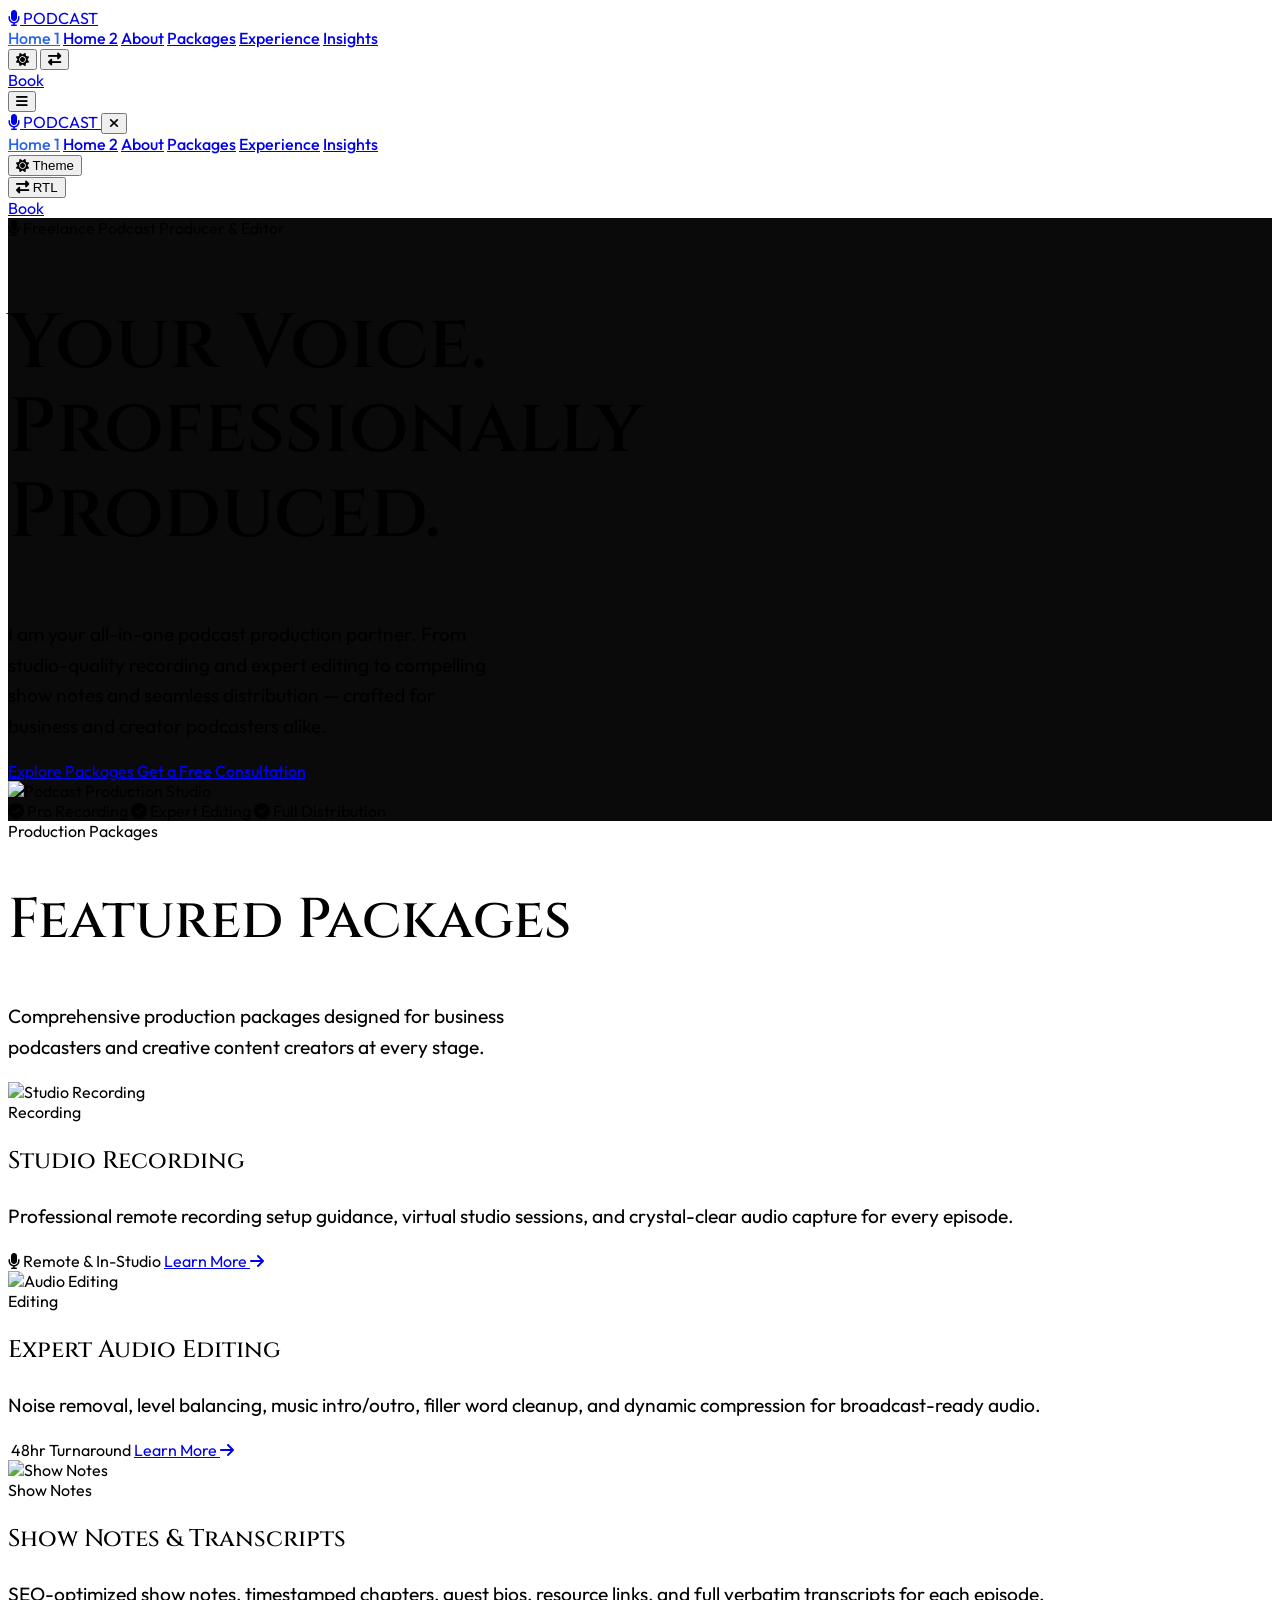
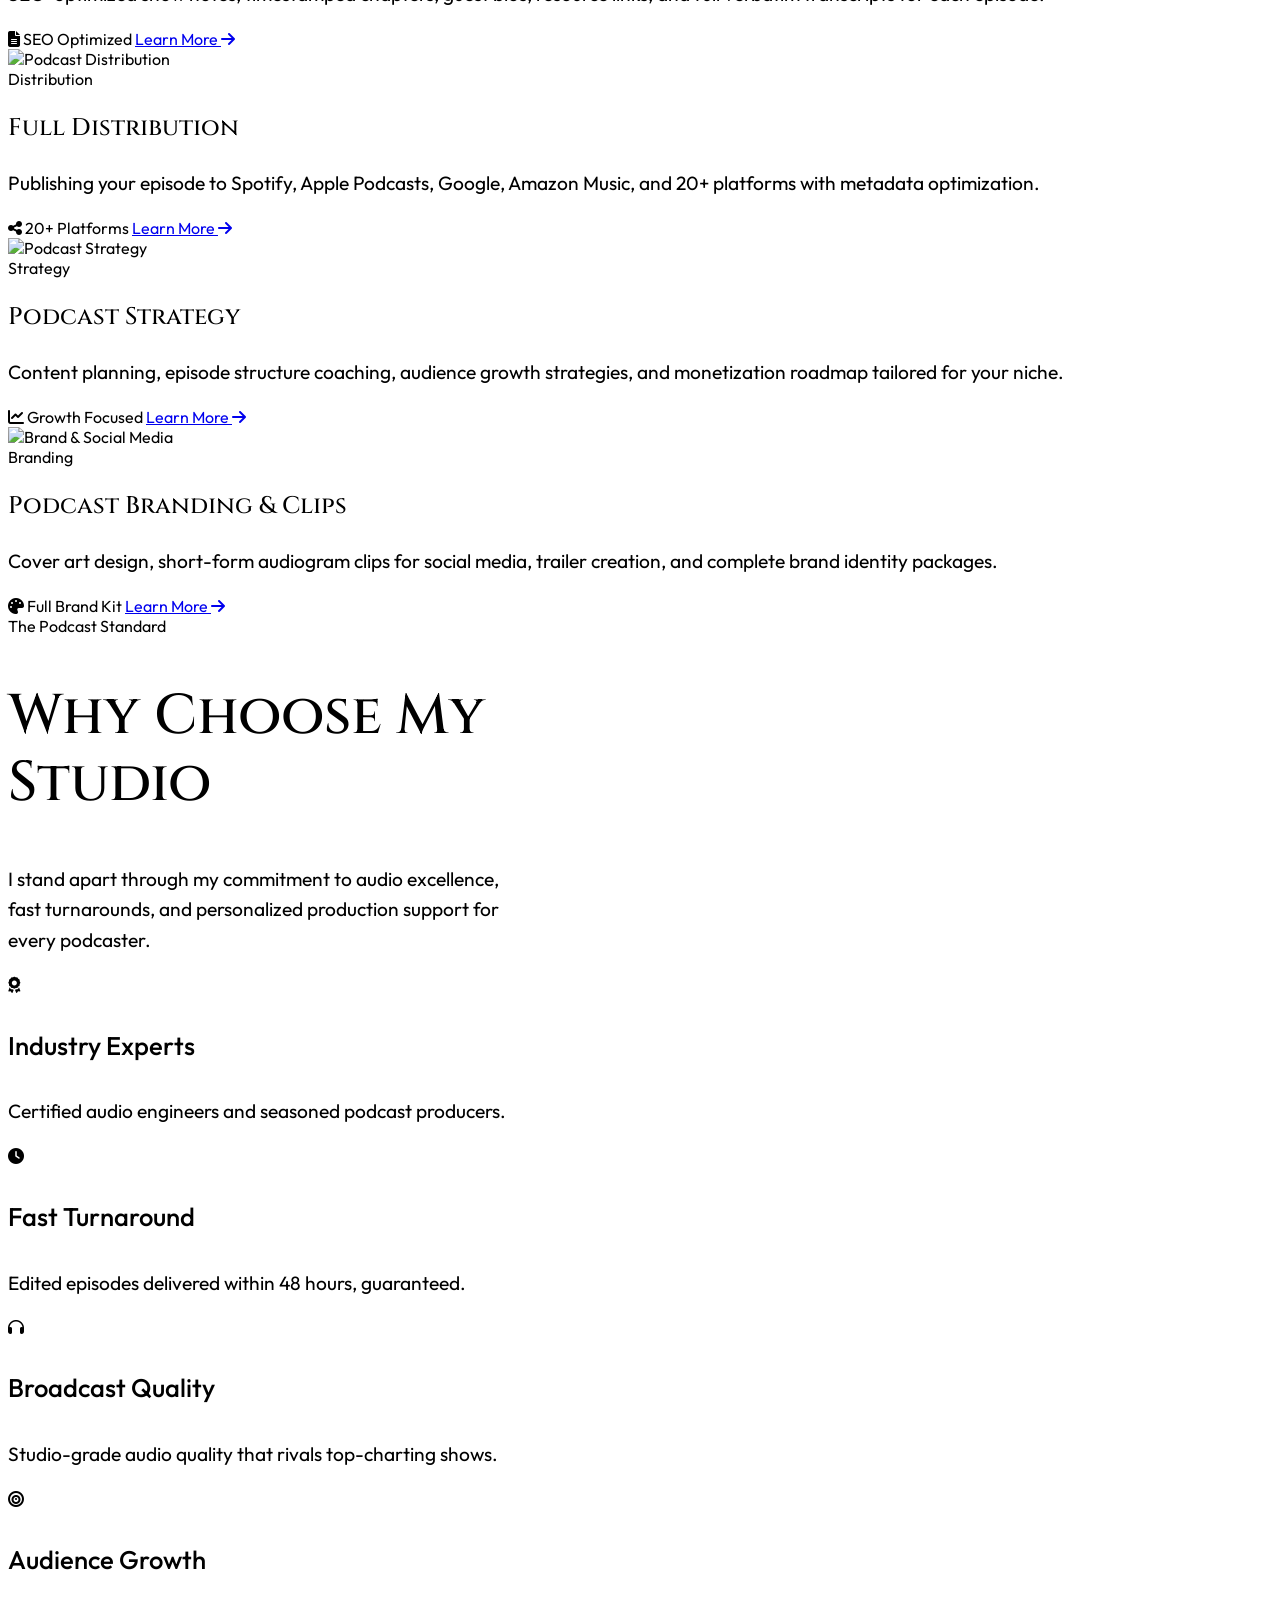
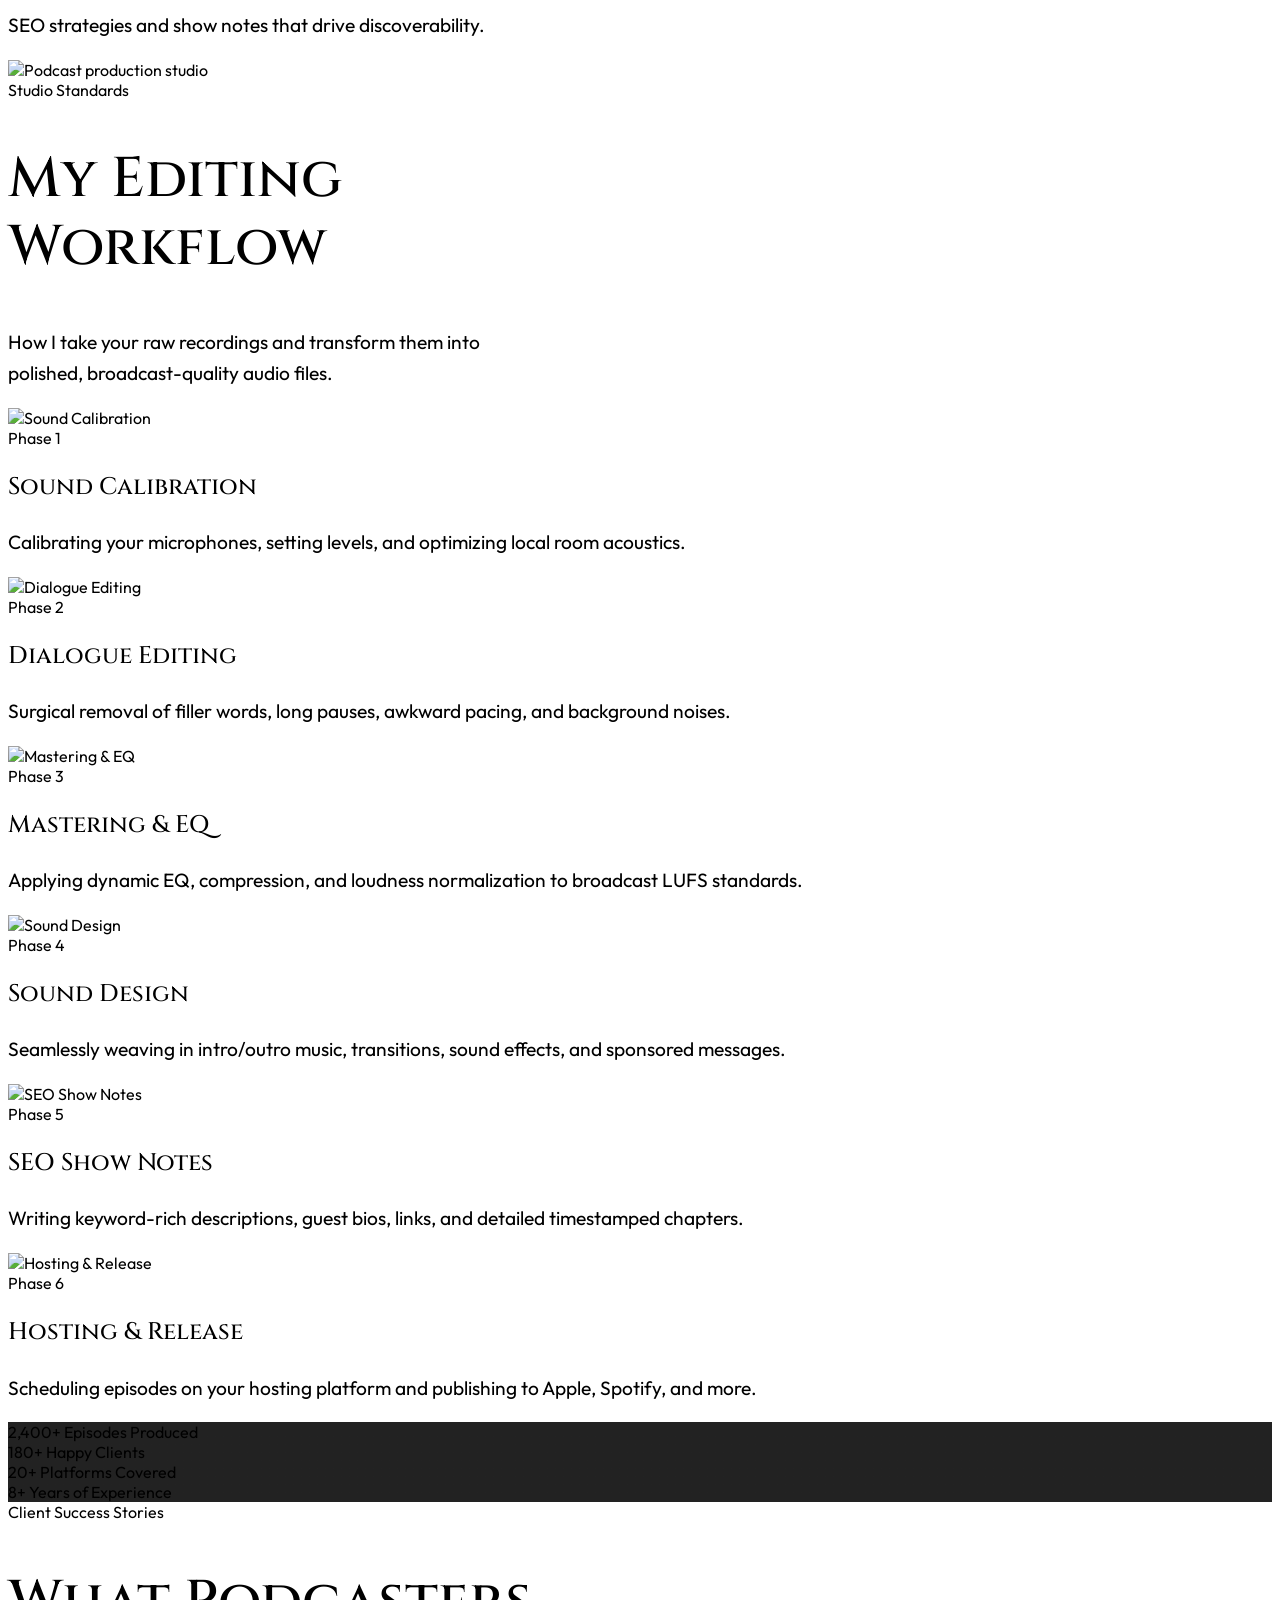
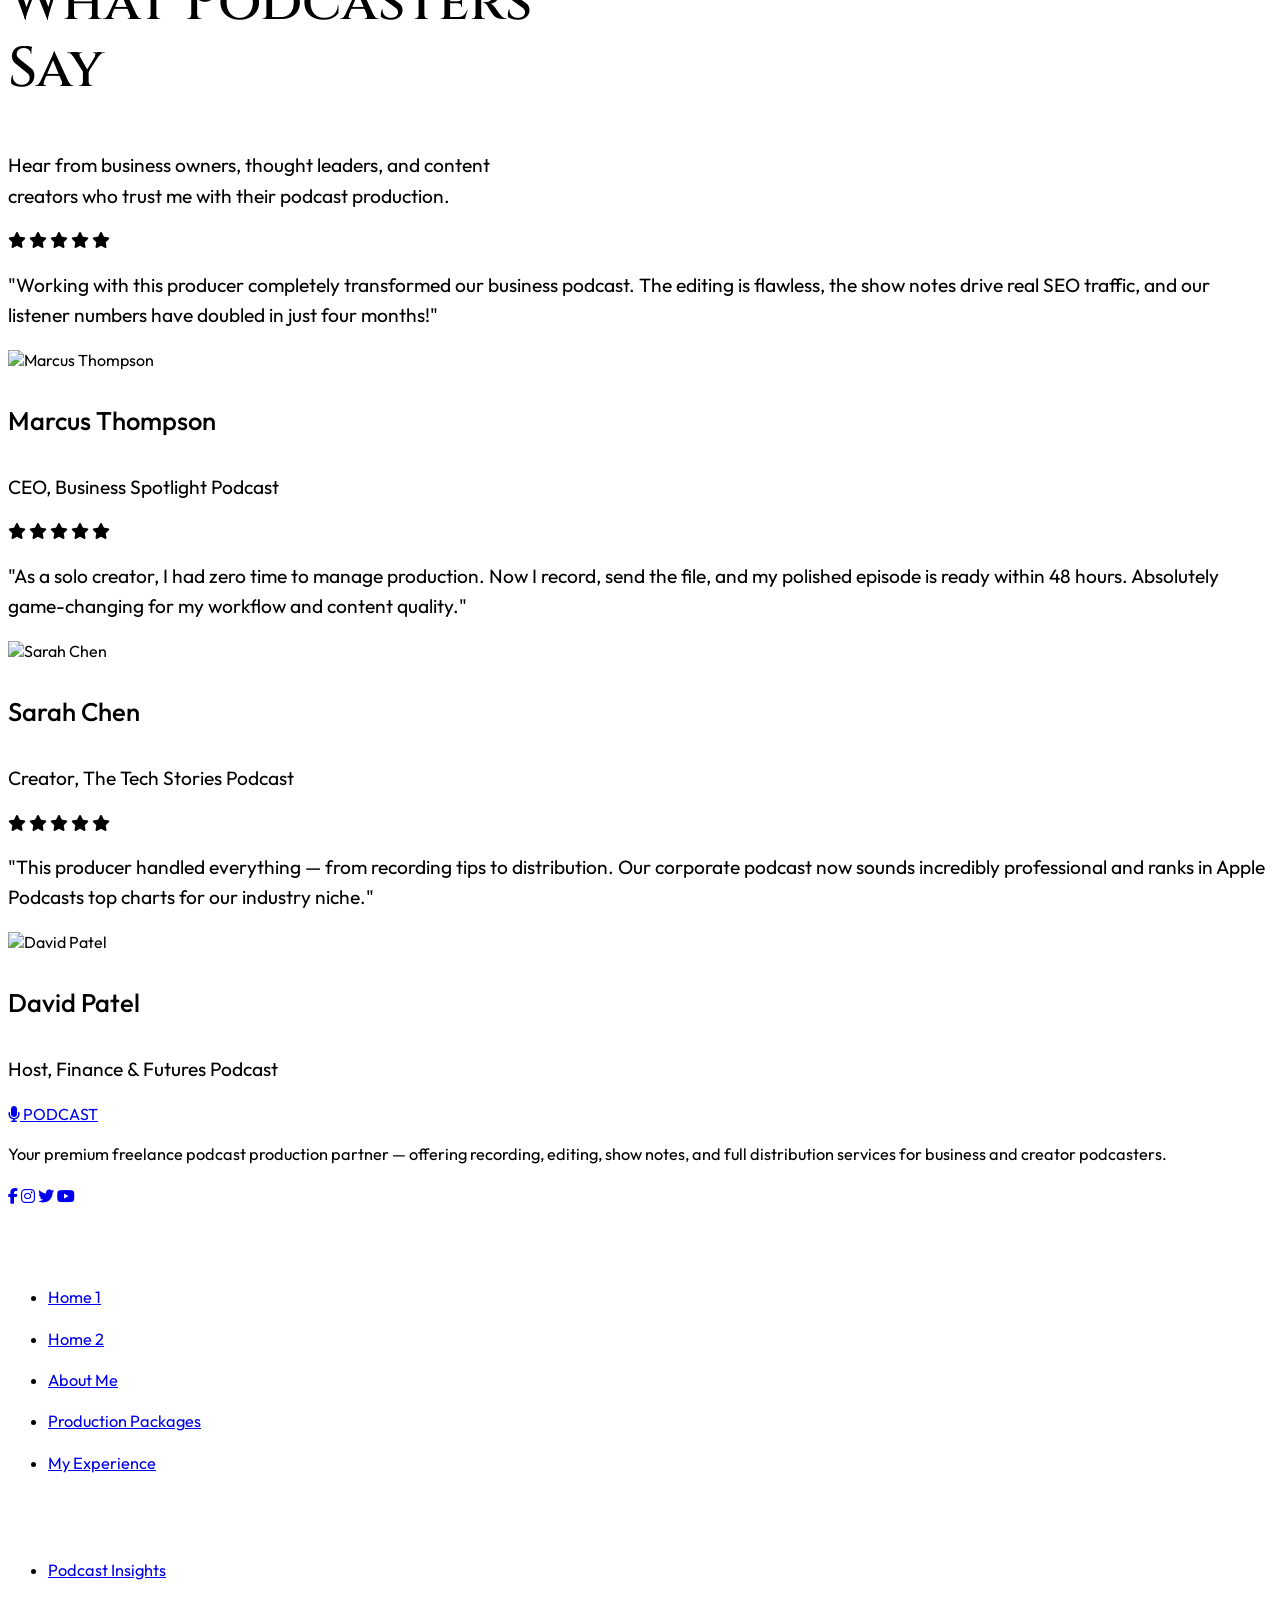
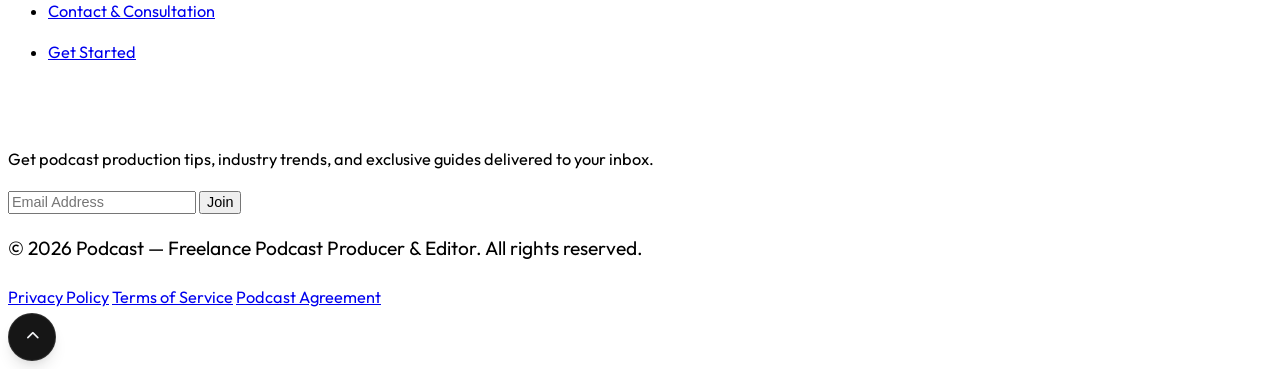
==== index.html @ 0f585a2a "Initial commit" ====
<!DOCTYPE html>
<html lang="en" class="dark">
<head>
  <!-- Favicon -->
  <link rel="icon" type="image/svg+xml" href="assets/images/favicon.svg">

  <meta charset="UTF-8">
  <meta name="viewport" content="width=device-width, initial-scale=1.0">
  <title>Podcast | Freelance Podcast Producer & Editor</title>
  <meta name="description" content="Welcome to Podcast, your premier freelance podcast production partner. I offer professional recording, editing, show notes, and distribution services for business and creator podcasters.">
  
  <!-- FontAwesome Icons -->
  <link rel="stylesheet" href="https://cdnjs.cloudflare.com/ajax/libs/font-awesome/6.4.0/css/all.min.css">
  <!-- Custom Styles -->
  <link rel="stylesheet" href="assets/css/custom.css">
  <!-- Tailwind CSS Play CDN -->
  <script src="https://cdn.tailwindcss.com"></script>
  <script>
    tailwind.config = {
      darkMode: 'class',
      theme: {
        extend: {
          colors: {
            'brand-blue': {
              DEFAULT: '#2563eb',
              hover: '#1d4ed8',
              dark: '#1e40af',
            },
            'charcoal': {
              900: '#0a0a0a',
              800: '#161616',
              700: '#1f1f1f',
              600: '#2e2e2e',
            }
          },
          fontFamily: {
            serif: ['Cinzel', 'serif'],
            sans: ['Outfit', 'sans-serif'],
          },
          fontWeight: {
            light: '300',
            normal: '410',
            medium: '500',
            semibold: '520',
            bold: '500',
            extrabold: '540',
            black: '580',
          }
        }
      }
    }
  </script>
  <style>
    .hero-bg-responsive {
      background-image: none;
      background-color: #0a0a0a;
    }
    @media (min-width: 640px) {
      .hero-bg-responsive {
        background-image: linear-gradient(rgba(10, 10, 10, 0.55), rgba(10, 10, 10, 0.7)), url('https://images.unsplash.com/photo-1478737270239-2f02b77fc618?auto=format&fit=crop&w=1920&q=80');
      }
    }
  </style>
</head>
<body class="bg-white dark:bg-charcoal-900 text-gray-900 dark:text-gray-100 transition-colors duration-300">

  <!-- NAVBAR -->
  <header id="main-header" class="fixed top-0 left-0 right-0 z-50 transition-all duration-300 py-3 bg-white dark:bg-[#0a0a0a]/95 border-b border-gray-200 dark:border-white/10">
    <div class="max-w-7xl mx-auto px-4 sm:px-6 lg:px-8">
      <div class="flex items-center justify-between h-16">
        
        <!-- Logo -->
        <a href="index.html" class="flex items-center space-x-2 gap-2 text-white font-serif tracking-widest text-xl md:text-2xl font-bold group">
          <span class="text-brand-blue group-hover:text-white transition-colors duration-300">
            <i class="fas fa-microphone"></i>
          </span>
          <span class="text-gray-900 dark:text-white">PODCAST</span>
        </a>

        <!-- Desktop Navigation Links -->
        <nav class="hidden lg:flex items-center lg:space-x-4 lg:mx-6 xl:space-x-8 xl:mx-10">
          <a href="index.html" class="nav-link font-medium text-sm tracking-wider uppercase text-gray-900 dark:text-white hover:text-brand-blue transition-colors py-2 border-b-2 border-transparent">Home 1</a>
          <a href="home2.html" class="nav-link font-medium text-sm tracking-wider uppercase text-gray-600 dark:text-gray-300 hover:text-brand-blue dark:hover:text-brand-blue transition-colors py-2 border-b-2 border-transparent">Home 2</a>
          <a href="about.html" class="nav-link font-medium text-sm tracking-wider uppercase text-gray-600 dark:text-gray-300 hover:text-brand-blue dark:hover:text-brand-blue transition-colors py-2 border-b-2 border-transparent">About</a>
          <a href="programs.html" class="nav-link font-medium text-sm tracking-wider uppercase text-gray-600 dark:text-gray-300 hover:text-brand-blue dark:hover:text-brand-blue transition-colors py-2 border-b-2 border-transparent">Packages</a>
          <a href="coaches.html" class="nav-link font-medium text-sm tracking-wider uppercase text-gray-600 dark:text-gray-300 hover:text-brand-blue dark:hover:text-brand-blue transition-colors py-2 border-b-2 border-transparent">Experience</a>
          
          <a href="blog.html" class="nav-link font-medium text-sm tracking-wider uppercase text-gray-600 dark:text-gray-300 hover:text-brand-blue dark:hover:text-brand-blue transition-colors py-2 border-b-2 border-transparent">Insights</a>
        </nav>

        <!-- Right Action Items (Buttons & Toggles) -->
        <div class="hidden lg:flex items-center space-x-4 gap-2">
          
          <!-- Theme Toggle -->
          <button class="theme-toggle-btn text-gray-600 dark:text-white focus:outline-none p-2 rounded-full hover:bg-gray-100 dark:hover:bg-white/10 transition-colors" title="Toggle Theme">
            <i class="theme-toggle-icon fas fa-sun text-yellow-400"></i>
          </button>

          <!-- RTL Toggle -->
          <button class="rtl-toggle-btn text-gray-600 dark:text-white focus:outline-none p-2 rounded-full hover:bg-gray-100 dark:hover:bg-white/10 transition-colors" title="Toggle RTL/LTR">
            <i class="fas fa-right-left text-brand-blue"></i>
          </button>

          <div class="h-6 w-px bg-gray-200 dark:bg-gray-700/50"></div>

          <a href="contact.html" class="bg-brand-blue hover:bg-brand-blue-hover text-black font-semibold text-xs tracking-widest uppercase px-5 py-2.5 rounded-full transition-all duration-300 shadow-md">Book</a>
          
        </div>

        <!-- Mobile Menu Button -->
        <div class="lg:hidden flex items-center space-x-4 gap-2">
          <button id="mobile-menu-btn" class="text-gray-800 dark:text-white hover:text-brand-blue focus:outline-none p-2 rounded-md transition-colors" aria-label="Open Menu">
            <i class="fas fa-bars text-2xl"></i>
          </button>
        </div>

      </div>
    </div>

  </header>

  <!-- Mobile Drawer Menu -->
  <div id="mobile-menu" class="fixed inset-y-0 right-0 z-[100] w-full max-w-xs bg-white/95 dark:bg-charcoal-900/95 backdrop-blur-md shadow-2xl p-6 border-l border-gray-200 dark:border-white/10 transform translate-x-full transition-transform duration-300 lg:hidden flex flex-col justify-between">
    <div>
      <div class="flex items-center justify-between mb-8">
        <a href="index.html" class="flex items-center space-x-2 gap-2 text-gray-900 dark:text-white font-serif tracking-widest text-lg font-bold group">
          <i class="fas fa-microphone text-brand-blue"></i>
          <span class="text-gray-900 dark:text-white">PODCAST</span>
        </a>
        <button id="mobile-menu-close-btn" class="text-gray-800 dark:text-white hover:text-brand-blue p-2 focus:outline-none" aria-label="Close Menu">
          <i class="fas fa-times text-2xl"></i>
        </button>
      </div>

      <nav class="flex flex-col space-y-4">
        <a href="index.html" class="nav-link text-base font-semibold text-gray-700 dark:text-gray-300 hover:text-brand-blue transition-colors py-1 border-b border-gray-100 dark:border-white/5">Home 1</a>
        <a href="home2.html" class="nav-link text-base font-semibold text-gray-700 dark:text-gray-300 hover:text-brand-blue transition-colors py-1 border-b border-white/5">Home 2</a>
        <a href="about.html" class="nav-link text-base font-semibold text-gray-700 dark:text-gray-300 hover:text-brand-blue transition-colors py-1 border-b border-white/5">About</a>
        <a href="programs.html" class="nav-link text-base font-semibold text-gray-700 dark:text-gray-300 hover:text-brand-blue transition-colors py-1 border-b border-gray-100 dark:border-white/5">Packages</a>
        <a href="coaches.html" class="nav-link text-base font-semibold text-gray-700 dark:text-gray-300 hover:text-brand-blue transition-colors py-1 border-b border-white/5">Experience</a>
        
        <a href="blog.html" class="nav-link text-base font-semibold text-gray-700 dark:text-gray-300 hover:text-brand-blue transition-colors py-1 border-b border-white/5">Insights</a>
      </nav>
    </div>

    <div class="mt-8 pt-6 border-t border-gray-200 dark:border-white/10 flex flex-col space-y-4">
      <div class="flex items-center justify-around py-2 bg-gray-100 dark:bg-black/25 rounded-xl border border-gray-200 dark:border-white/5">
        <!-- Theme Toggle -->
        <button class="theme-toggle-btn text-gray-700 dark:text-gray-300 hover:text-brand-blue dark:hover:text-brand-blue focus:outline-none p-2 rounded-full transition-colors flex items-center gap-2 text-sm font-semibold" title="Toggle Theme">
          <i class="theme-toggle-icon fas fa-sun text-yellow-500 dark:text-yellow-400"></i>
          <span>Theme</span>
        </button>
        <div class="h-6 w-px bg-gray-300 dark:bg-white/10"></div>
        <!-- RTL Toggle -->
        <button class="rtl-toggle-btn text-gray-700 dark:text-gray-300 hover:text-brand-blue dark:hover:text-brand-blue focus:outline-none p-2 rounded-full transition-colors flex items-center gap-2 text-sm font-semibold" title="Toggle RTL/LTR">
          <i class="fas fa-right-left text-brand-blue"></i>
          <span>RTL</span>
        </button>
      </div>
      <a href="contact.html" class="block text-center py-2.5 bg-brand-blue hover:bg-brand-blue-hover text-black font-semibold rounded-full shadow-lg transition-all">Book</a>
    </div>
  </div>

  <!-- HERO SECTION -->
  <section class="relative min-h-[90vh] md:min-h-[65vh] lg:min-h-[70vh] xl:min-h-[80vh] flex items-center justify-center pt-32 md:pt-24 lg:pt-28 xl:pt-40 pb-16 md:pb-12 lg:pb-16 xl:pb-24 overflow-hidden bg-cover bg-center hero-bg-responsive">
    <!-- Overlay ambient glow -->
    <div class="absolute inset-0 bg-gradient-to-tr from-royal-blue/10 via-transparent to-purple-500/10 pointer-events-none"></div>

    <div class="relative z-10 max-w-4xl mx-auto px-4 sm:px-6 lg:px-8 w-full text-center space-y-8">
      <span class="inline-block px-4 py-1.5 rounded-full text-xs font-semibold uppercase tracking-widest bg-brand-blue/10 text-brand-blue border border-brand-blue/20">
        <i class="fas fa-microphone mr-1.5"></i> Freelance Podcast Producer & Editor
      </span>
      <h1 class="hero-heading text-white font-extrabold max-w-heading mx-auto">
        Your Voice. <br>
        <span class="text-transparent bg-clip-text bg-gradient-to-r from-brand-blue via-[#e5d5be] to-white">Professionally Produced.</span>
      </h1>
      <p class="body-text text-gray-300 max-w-paragraph mx-auto">
        I am your all-in-one podcast production partner. From studio-quality recording and expert editing to compelling show notes and seamless distribution — crafted for business and creator podcasters alike.
      </p>
      
      <div class="flex flex-col sm:flex-row gap-4 justify-center">
        <a href="programs.html" class="bg-brand-blue hover:bg-brand-blue-hover text-black font-bold uppercase tracking-widest text-sm px-8 py-4 rounded-full shadow-lg hover:shadow-brand-blue/30 transition-all duration-300 text-center">
          Explore Packages
        </a>
        <a href="contact.html" class="bg-transparent hover:bg-white/5 text-white font-bold uppercase tracking-widest text-sm px-8 py-4 rounded-full border border-white/20 hover:border-white transition-all text-center">
          Get a Free Consultation
        </a>
      </div>

      <!-- Separate Image for Mobile (360px view) -->
      <div class="block sm:hidden mt-8 w-full max-w-sm mx-auto rounded-2xl overflow-hidden border border-white/10 shadow-xl aspect-video">
        <img src="https://images.unsplash.com/photo-1478737270239-2f02b77fc618?auto=format&fit=crop&w=800&q=80" alt="Podcast Production Studio" class="w-full h-full object-cover">
      </div>

      <!-- Quick trust items -->
      <div class="pt-2 flex flex-wrap items-center justify-center gap-6 text-gray-400 text-xs tracking-wider uppercase font-semibold">
        <span class="flex items-center gap-2"><i class="fa-solid fa-circle-check text-brand-blue"></i> Pro Recording</span>
        <span class="flex items-center gap-2"><i class="fa-solid fa-circle-check text-brand-blue"></i> Expert Editing</span>
        <span class="flex items-center gap-2"><i class="fa-solid fa-circle-check text-brand-blue"></i> Full Distribution</span>
      </div>
    </div>
  </section>

  <!-- FEATURED PACKAGES -->
  <section class="py-24 bg-slate-50 dark:bg-charcoal-800 border-t border-gray-100 dark:border-charcoal-700">
    <div class="max-w-7xl mx-auto px-4 sm:px-6 lg:px-8">
      
      <!-- Section Header -->
      <div class="text-center mb-16 space-y-4">
        <span class="text-brand-blue font-semibold text-xs uppercase tracking-widest block">Production Packages</span>
        <h2 class="section-heading text-gray-900 dark:text-white max-w-heading mx-auto">Featured Packages</h2>
        <p class="body-text text-gray-600 dark:text-gray-400 max-w-paragraph mx-auto">
          Comprehensive production packages designed for business podcasters and creative content creators at every stage.
        </p>
      </div>

      <!-- Packages Grid -->
      <div class="grid grid-cols-1 md:grid-cols-2 lg:grid-cols-3 gap-8">
        
        <!-- Package 1 -->
        <div class="group bg-white dark:bg-charcoal-900 rounded-2xl overflow-hidden shadow-md border border-gray-200 dark:border-white/5 hover-card-trigger flex flex-col h-full">
          <div class="relative h-56 overflow-hidden flex-shrink-0">
            <img src="https://madpandamedia.com.au/images/MPM%20Podcast%20Studio.jpg" alt="Studio Recording" class="w-full h-full object-cover group-hover:scale-105 transition-transform duration-500">
            <div class="absolute inset-0 bg-gradient-to-t from-charcoal-900/80 to-transparent"></div>
            <span class="absolute bottom-4 left-4 bg-brand-blue text-black font-semibold text-[10px] uppercase tracking-wider px-3 py-1 rounded">Recording</span>
          </div>
          <div class="p-6 flex flex-col justify-between flex-grow">
            <div class="space-y-4">
              <h3 class="card-heading text-gray-900 dark:text-white">Studio Recording</h3>
              <p class="text-sm text-gray-600 dark:text-gray-400">
                Professional remote recording setup guidance, virtual studio sessions, and crystal-clear audio capture for every episode.
              </p>
            </div>
            <div class="pt-4 mt-6 border-t border-gray-100 dark:border-white/5 flex items-center justify-between">
              <span class="text-xs text-gray-500 dark:text-gray-400"><i class="fas fa-microphone mr-1"></i> Remote & In-Studio</span>
              <a href="programs.html" class="text-brand-blue font-semibold text-xs tracking-wider uppercase group-hover:text-brand-blue-hover transition-colors">Learn More <i class="fas fa-arrow-right ml-1"></i></a>
            </div>
          </div>
        </div>

        <!-- Package 2 -->
        <div class="group bg-white dark:bg-charcoal-900 rounded-2xl overflow-hidden shadow-md border border-gray-200 dark:border-white/5 hover-card-trigger flex flex-col h-full">
          <div class="relative h-56 overflow-hidden flex-shrink-0">
            <img src="https://www.premiumbeat.com/blog/wp-content/uploads/2023/12/equalization_audio_editing_cover.jpg" alt="Audio Editing" class="w-full h-full object-cover group-hover:scale-105 transition-transform duration-500">
            <div class="absolute inset-0 bg-gradient-to-t from-charcoal-900/80 to-transparent"></div>
            <span class="absolute bottom-4 left-4 bg-brand-blue text-black font-semibold text-[10px] uppercase tracking-wider px-3 py-1 rounded">Editing</span>
          </div>
          <div class="p-6 flex flex-col justify-between flex-grow">
            <div class="space-y-4">
              <h3 class="card-heading text-gray-900 dark:text-white">Expert Audio Editing</h3>
              <p class="text-sm text-gray-600 dark:text-gray-400">
                Noise removal, level balancing, music intro/outro, filler word cleanup, and dynamic compression for broadcast-ready audio.
              </p>
            </div>
            <div class="pt-4 mt-6 border-t border-gray-100 dark:border-white/5 flex items-center justify-between">
              <span class="text-xs text-gray-500 dark:text-gray-400"><i class="fas fa-waveform-lines mr-1"></i> 48hr Turnaround</span>
              <a href="programs.html" class="text-brand-blue font-semibold text-xs tracking-wider uppercase group-hover:text-brand-blue-hover transition-colors">Learn More <i class="fas fa-arrow-right ml-1"></i></a>
            </div>
          </div>
        </div>

        <!-- Package 3 -->
        <div class="group bg-white dark:bg-charcoal-900 rounded-2xl overflow-hidden shadow-md border border-gray-200 dark:border-white/5 hover-card-trigger flex flex-col h-full">
          <div class="relative h-56 overflow-hidden flex-shrink-0">
            <img src="https://encrypted-tbn0.gstatic.com/images?q=tbn:ANd9GcRHZqMYXIs-QDGXlfrpvm5a8jI42zFXWj_joPcEZpMLS_UarOpgAsNEjZs&s=10" alt="Show Notes" class="w-full h-full object-cover group-hover:scale-105 transition-transform duration-500">
            <div class="absolute inset-0 bg-gradient-to-t from-charcoal-900/80 to-transparent"></div>
            <span class="absolute bottom-4 left-4 bg-brand-blue text-black font-semibold text-[10px] uppercase tracking-wider px-3 py-1 rounded">Show Notes</span>
          </div>
          <div class="p-6 flex flex-col justify-between flex-grow">
            <div class="space-y-4">
              <h3 class="card-heading text-gray-900 dark:text-white">Show Notes & Transcripts</h3>
              <p class="text-sm text-gray-600 dark:text-gray-400">
                SEO-optimized show notes, timestamped chapters, guest bios, resource links, and full verbatim transcripts for each episode.
              </p>
            </div>
            <div class="pt-4 mt-6 border-t border-gray-100 dark:border-white/5 flex items-center justify-between">
              <span class="text-xs text-gray-500 dark:text-gray-400"><i class="fas fa-file-lines mr-1"></i> SEO Optimized</span>
              <a href="programs.html" class="text-brand-blue font-semibold text-xs tracking-wider uppercase group-hover:text-brand-blue-hover transition-colors">Learn More <i class="fas fa-arrow-right ml-1"></i></a>
            </div>
          </div>
        </div>

        <!-- Package 4 -->
        <div class="group bg-white dark:bg-charcoal-900 rounded-2xl overflow-hidden shadow-md border border-gray-200 dark:border-white/5 hover-card-trigger flex flex-col h-full">
          <div class="relative h-56 overflow-hidden flex-shrink-0">
            <img src="https://encrypted-tbn0.gstatic.com/images?q=tbn:ANd9GcQRSYqqp1oz2RJWqdqJsFzhLo7s32Mo_cKgIWE5fRP9QIFLPOgkEXU0BMHP&s=10" alt="Podcast Distribution" class="w-full h-full object-cover group-hover:scale-105 transition-transform duration-500">
            <div class="absolute inset-0 bg-gradient-to-t from-charcoal-900/80 to-transparent"></div>
            <span class="absolute bottom-4 left-4 bg-brand-blue text-black font-semibold text-[10px] uppercase tracking-wider px-3 py-1 rounded">Distribution</span>
          </div>
          <div class="p-6 flex flex-col justify-between flex-grow">
            <div class="space-y-4">
              <h3 class="card-heading text-gray-900 dark:text-white">Full Distribution</h3>
              <p class="text-sm text-gray-600 dark:text-gray-400">
                Publishing your episode to Spotify, Apple Podcasts, Google, Amazon Music, and 20+ platforms with metadata optimization.
              </p>
            </div>
            <div class="pt-4 mt-6 border-t border-gray-100 dark:border-white/5 flex items-center justify-between">
              <span class="text-xs text-gray-500 dark:text-gray-400"><i class="fas fa-share-nodes mr-1"></i> 20+ Platforms</span>
              <a href="programs.html" class="text-brand-blue font-semibold text-xs tracking-wider uppercase group-hover:text-brand-blue-hover transition-colors">Learn More <i class="fas fa-arrow-right ml-1"></i></a>
            </div>
          </div>
        </div>

        <!-- Package 5 -->
        <div class="group bg-white dark:bg-charcoal-900 rounded-2xl overflow-hidden shadow-md border border-gray-200 dark:border-white/5 hover-card-trigger flex flex-col h-full">
          <div class="relative h-56 overflow-hidden flex-shrink-0">
            <img src="https://jasoncercone.com/wp-content/uploads/2026/02/Podcasting-Strategy-Simplified-Logo-scaled.jpg" alt="Podcast Strategy" class="w-full h-full object-cover group-hover:scale-105 transition-transform duration-500">
            <div class="absolute inset-0 bg-gradient-to-t from-charcoal-900/80 to-transparent"></div>
            <span class="absolute bottom-4 left-4 bg-brand-blue text-black font-semibold text-[10px] uppercase tracking-wider px-3 py-1 rounded">Strategy</span>
          </div>
          <div class="p-6 flex flex-col justify-between flex-grow">
            <div class="space-y-4">
              <h3 class="card-heading text-gray-900 dark:text-white">Podcast Strategy</h3>
              <p class="text-sm text-gray-600 dark:text-gray-400">
                Content planning, episode structure coaching, audience growth strategies, and monetization roadmap tailored for your niche.
              </p>
            </div>
            <div class="pt-4 mt-6 border-t border-gray-100 dark:border-white/5 flex items-center justify-between">
              <span class="text-xs text-gray-500 dark:text-gray-400"><i class="fas fa-chart-line mr-1"></i> Growth Focused</span>
              <a href="programs.html" class="text-brand-blue font-semibold text-xs tracking-wider uppercase group-hover:text-brand-blue-hover transition-colors">Learn More <i class="fas fa-arrow-right ml-1"></i></a>
            </div>
          </div>
        </div>

        <!-- Package 6 -->
        <div class="group bg-white dark:bg-charcoal-900 rounded-2xl overflow-hidden shadow-md border border-gray-200 dark:border-white/5 hover-card-trigger flex flex-col h-full">
          <div class="relative h-56 overflow-hidden flex-shrink-0">
            <img src="https://media.istockphoto.com/id/2166869543/vector/podcast-webcast-audio-record-concept-logo-podcast-radio-sign-audio-record-concept-vector.jpg?s=612x612&w=0&k=20&c=AaT6e5vGVNQZcJajQhVKvhF9IklbsPAS-NuJFvqOMyE=" alt="Brand & Social Media" class="w-full h-full object-cover group-hover:scale-105 transition-transform duration-500">
            <div class="absolute inset-0 bg-gradient-to-t from-charcoal-900/80 to-transparent"></div>
            <span class="absolute bottom-4 left-4 bg-brand-blue text-black font-semibold text-[10px] uppercase tracking-wider px-3 py-1 rounded">Branding</span>
          </div>
          <div class="p-6 flex flex-col justify-between flex-grow">
            <div class="space-y-4">
              <h3 class="card-heading text-gray-900 dark:text-white">Podcast Branding & Clips</h3>
              <p class="text-sm text-gray-600 dark:text-gray-400">
                Cover art design, short-form audiogram clips for social media, trailer creation, and complete brand identity packages.
              </p>
            </div>
            <div class="pt-4 mt-6 border-t border-gray-100 dark:border-white/5 flex items-center justify-between">
              <span class="text-xs text-gray-500 dark:text-gray-400"><i class="fas fa-palette mr-1"></i> Full Brand Kit</span>
              <a href="programs.html" class="text-brand-blue font-semibold text-xs tracking-wider uppercase group-hover:text-brand-blue-hover transition-colors">Learn More <i class="fas fa-arrow-right ml-1"></i></a>
            </div>
          </div>
        </div>

      </div>

    </div>
  </section>

  <!-- WHY CHOOSE US -->
  <section class="py-24 bg-white dark:bg-charcoal-900">
    <div class="max-w-7xl mx-auto px-4 sm:px-6 lg:px-8">
      
      <div class="grid grid-cols-1 lg:grid-cols-2 gap-16 items-center">
        <!-- Left: Branding & Core Values list -->
        <div class="space-y-8">
          <div class="space-y-4">
            <span class="text-brand-blue font-semibold text-xs uppercase tracking-widest block">The Podcast Standard</span>
            <h2 class="section-heading text-gray-900 dark:text-white max-w-heading">Why Choose My Studio</h2>
            <p class="body-text text-gray-600 dark:text-gray-400 max-w-paragraph">
              I stand apart through my commitment to audio excellence, fast turnarounds, and personalized production support for every podcaster.
            </p>
          </div>

          <!-- Why Choose Cards -->
          <div class="grid grid-cols-1 sm:grid-cols-2 gap-6 pt-4">
            
            <div class="flex items-start space-x-3 gap-2">
              <div class="mt-1 flex-shrink-0 w-8 h-8 rounded-lg bg-brand-blue/10 border border-brand-blue/20 flex items-center justify-center text-brand-blue">
                <i class="fas fa-award"></i>
              </div>
              <div>
                <h4 class="font-bold text-gray-900 dark:text-white font-serif">Industry Experts</h4>
                <p class="text-xs text-gray-500 dark:text-gray-400 mt-1">Certified audio engineers and seasoned podcast producers.</p>
              </div>
            </div>

            <div class="flex items-start space-x-3 gap-2">
              <div class="mt-1 flex-shrink-0 w-8 h-8 rounded-lg bg-brand-blue/10 border border-brand-blue/20 flex items-center justify-center text-brand-blue">
                <i class="fas fa-clock"></i>
              </div>
              <div>
                <h4 class="font-bold text-gray-900 dark:text-white font-serif">Fast Turnaround</h4>
                <p class="text-xs text-gray-500 dark:text-gray-400 mt-1">Edited episodes delivered within 48 hours, guaranteed.</p>
              </div>
            </div>

            <div class="flex items-start space-x-3 gap-2">
              <div class="mt-1 flex-shrink-0 w-8 h-8 rounded-lg bg-brand-blue/10 border border-brand-blue/20 flex items-center justify-center text-brand-blue">
                <i class="fas fa-headphones"></i>
              </div>
              <div>
                <h4 class="font-bold text-gray-900 dark:text-white font-serif">Broadcast Quality</h4>
                <p class="text-xs text-gray-500 dark:text-gray-400 mt-1">Studio-grade audio quality that rivals top-charting shows.</p>
              </div>
            </div>

            <div class="flex items-start space-x-3 gap-2">
              <div class="mt-1 flex-shrink-0 w-8 h-8 rounded-lg bg-brand-blue/10 border border-brand-blue/20 flex items-center justify-center text-brand-blue">
                <i class="fas fa-bullseye"></i>
              </div>
              <div>
                <h4 class="font-bold text-gray-900 dark:text-white font-serif">Audience Growth</h4>
                <p class="text-xs text-gray-500 dark:text-gray-400 mt-1">SEO strategies and show notes that drive discoverability.</p>
              </div>
            </div>

            

          </div>
        </div>

        <!-- Right: Decorative graphic / studio photo -->
        <div class="relative">
          <div class="absolute inset-0 bg-gradient-to-r from-brand-blue/15 to-purple-500/10 rounded-2xl blur-xl opacity-40"></div>
          <div class="relative bg-charcoal-800 border border-white/10 rounded-2xl overflow-hidden shadow-2xl p-2">
            <img src="https://wsdg.com/wp-content/uploads/Gimlet-3-ControlRoom-787.jpg" alt="Podcast production studio" class="w-full h-[400px] object-cover rounded-xl">
          </div>
        </div>
      </div>

    </div>
  </section>

  <!-- EDITING WORKFLOW (STUDIO STANDARDS) SECTION -->
  <section class="py-24 bg-white dark:bg-charcoal-900 border-t border-gray-100 dark:border-white/5">
    <div class="max-w-7xl mx-auto px-4 sm:px-6 lg:px-8">
      
      <!-- Section Header -->
      <div class="text-center mb-20 space-y-4">
        <span class="text-brand-blue font-semibold text-xs uppercase tracking-widest block">Studio Standards</span>
        <h2 class="section-heading text-gray-900 dark:text-white max-w-heading mx-auto">My Editing Workflow</h2>
        <p class="body-text text-gray-600 dark:text-gray-400 max-w-paragraph mx-auto">
          How I take your raw recordings and transform them into polished, broadcast-quality audio files.
        </p>
      </div>

      <!-- Steps Grid -->
      <div class="grid grid-cols-1 md:grid-cols-3 gap-8 items-stretch">

        <!-- Step 1 -->
        <div class="group bg-slate-50 dark:bg-charcoal-800 rounded-2xl overflow-hidden shadow-md border border-gray-200 dark:border-white/5 hover-card-trigger flex flex-col h-full">
          <div class="relative aspect-[4/3] overflow-hidden flex-shrink-0">
            <img src="https://encrypted-tbn0.gstatic.com/images?q=tbn:ANd9GcS48vj_JHpLeURLCR2kcukYBM1Dx5grYcab3fX5c1wucLUlVrDiSISjxjIC&s=10" alt="Sound Calibration" class="w-full h-full object-cover group-hover:scale-105 transition-transform duration-500">
            <div class="absolute inset-0 bg-gradient-to-t from-charcoal-900/60 to-transparent"></div>
            <span class="absolute top-4 left-4 bg-brand-blue text-black font-semibold text-[10px] uppercase tracking-wider px-3 py-1 rounded-full">Phase 1</span>
          </div>
          <div class="p-6 flex flex-col justify-between flex-grow text-center">
            <div class="space-y-3">
              <h3 class="card-heading text-gray-900 dark:text-white font-serif font-bold text-base">Sound Calibration</h3>
              <p class="text-xs text-gray-600 dark:text-gray-400 leading-relaxed">
                Calibrating your microphones, setting levels, and optimizing local room acoustics.
              </p>
            </div>
          </div>
        </div>

        <!-- Step 2 -->
        <div class="group bg-slate-50 dark:bg-charcoal-800 rounded-2xl overflow-hidden shadow-md border border-gray-200 dark:border-white/5 hover-card-trigger flex flex-col h-full">
          <div class="relative aspect-[4/3] overflow-hidden flex-shrink-0">
            <img src="https://images.squarespace-cdn.com/content/v1/60900a8ced45e2004fc597f9/1634216322540-X0OV3OB2UH5JQX82P1CD/Nugen+-+Dialogue+Editing+blog+post.png" alt="Dialogue Editing" class="w-full h-full object-cover group-hover:scale-105 transition-transform duration-500">
            <div class="absolute inset-0 bg-gradient-to-t from-charcoal-900/60 to-transparent"></div>
            <span class="absolute top-4 left-4 bg-brand-blue text-black font-semibold text-[10px] uppercase tracking-wider px-3 py-1 rounded-full">Phase 2</span>
          </div>
          <div class="p-6 flex flex-col justify-between flex-grow text-center">
            <div class="space-y-3">
              <h3 class="card-heading text-gray-900 dark:text-white font-serif font-bold text-base">Dialogue Editing</h3>
              <p class="text-xs text-gray-600 dark:text-gray-400 leading-relaxed">
                Surgical removal of filler words, long pauses, awkward pacing, and background noises.
              </p>
            </div>
          </div>
        </div>

        <!-- Step 3 -->
        <div class="group bg-slate-50 dark:bg-charcoal-800 rounded-2xl overflow-hidden shadow-md border border-gray-200 dark:border-white/5 hover-card-trigger flex flex-col h-full">
          <div class="relative aspect-[4/3] overflow-hidden flex-shrink-0">
            <img src="https://static.wixstatic.com/media/492754_4d5987288f644782b47b779c7194cb5c~mv2_d_6000_4000_s_4_2.jpg/v1/fill/w_480,h_320,al_c,q_80,usm_0.66_1.00_0.01,enc_avif,quality_auto/492754_4d5987288f644782b47b779c7194cb5c~mv2_d_6000_4000_s_4_2.jpg" alt="Mastering & EQ" class="w-full h-full object-cover group-hover:scale-105 transition-transform duration-500">
            <div class="absolute inset-0 bg-gradient-to-t from-charcoal-900/60 to-transparent"></div>
            <span class="absolute top-4 left-4 bg-brand-blue text-black font-semibold text-[10px] uppercase tracking-wider px-3 py-1 rounded-full">Phase 3</span>
          </div>
          <div class="p-6 flex flex-col justify-between flex-grow text-center">
            <div class="space-y-3">
              <h3 class="card-heading text-gray-900 dark:text-white font-serif font-bold text-base">Mastering & EQ</h3>
              <p class="text-xs text-gray-600 dark:text-gray-400 leading-relaxed">
                Applying dynamic EQ, compression, and loudness normalization to broadcast LUFS standards.
              </p>
            </div>
          </div>
        </div>

        <!-- Step 4 -->
        <div class="group bg-slate-50 dark:bg-charcoal-800 rounded-2xl overflow-hidden shadow-md border border-gray-200 dark:border-white/5 hover-card-trigger flex flex-col h-full">
          <div class="relative aspect-[4/3] overflow-hidden flex-shrink-0">
            <img src="https://media.licdn.com/dms/image/v2/C5612AQEDFYKqiYVUfw/article-cover_image-shrink_720_1280/article-cover_image-shrink_720_1280/0/1635795860877?e=2147483647&v=beta&t=a8ZpyCggSLc2Owk4tE9GtHeOOxZnqHSnbXAXCnS_KWY" alt="Sound Design" class="w-full h-full object-cover group-hover:scale-105 transition-transform duration-500">
            <div class="absolute inset-0 bg-gradient-to-t from-charcoal-900/60 to-transparent"></div>
            <span class="absolute top-4 left-4 bg-brand-blue text-black font-semibold text-[10px] uppercase tracking-wider px-3 py-1 rounded-full">Phase 4</span>
          </div>
          <div class="p-6 flex flex-col justify-between flex-grow text-center">
            <div class="space-y-3">
              <h3 class="card-heading text-gray-900 dark:text-white font-serif font-bold text-base">Sound Design</h3>
              <p class="text-xs text-gray-600 dark:text-gray-400 leading-relaxed">
                Seamlessly weaving in intro/outro music, transitions, sound effects, and sponsored messages.
              </p>
            </div>
          </div>
        </div>

        <!-- Step 5 -->
        <div class="group bg-slate-50 dark:bg-charcoal-800 rounded-2xl overflow-hidden shadow-md border border-gray-200 dark:border-white/5 hover-card-trigger flex flex-col h-full">
          <div class="relative aspect-[4/3] overflow-hidden flex-shrink-0">
            <img src="https://weeditpodcasts.com/wp-content/uploads/2021/03/business-black-finance-pen-paperwork-planning-meeting-corporate-data-brainstorming_t20_K6z0lX-5.jpg" alt="SEO Show Notes" class="w-full h-full object-cover group-hover:scale-105 transition-transform duration-500">
            <div class="absolute inset-0 bg-gradient-to-t from-charcoal-900/60 to-transparent"></div>
            <span class="absolute top-4 left-4 bg-brand-blue text-black font-semibold text-[10px] uppercase tracking-wider px-3 py-1 rounded-full">Phase 5</span>
          </div>
          <div class="p-6 flex flex-col justify-between flex-grow text-center">
            <div class="space-y-3">
              <h3 class="card-heading text-gray-900 dark:text-white font-serif font-bold text-base">SEO Show Notes</h3>
              <p class="text-xs text-gray-600 dark:text-gray-400 leading-relaxed">
                Writing keyword-rich descriptions, guest bios, links, and detailed timestamped chapters.
              </p>
            </div>
          </div>
        </div>

        <!-- Step 6 -->
        <div class="group bg-slate-50 dark:bg-charcoal-800 rounded-2xl overflow-hidden shadow-md border border-gray-200 dark:border-white/5 hover-card-trigger flex flex-col h-full">
          <div class="relative aspect-[4/3] overflow-hidden flex-shrink-0">
            <img src="https://rss.com/blog/wp-content/uploads/2020/03/convertkit-CbLJAUI_js-unsplash-scaled-e1586370624584.jpg" alt="Hosting & Release" class="w-full h-full object-cover group-hover:scale-105 transition-transform duration-500">
            <div class="absolute inset-0 bg-gradient-to-t from-charcoal-900/60 to-transparent"></div>
            <span class="absolute top-4 left-4 bg-brand-blue text-black font-semibold text-[10px] uppercase tracking-wider px-3 py-1 rounded-full">Phase 6</span>
          </div>
          <div class="p-6 flex flex-col justify-between flex-grow text-center">
            <div class="space-y-3">
              <h3 class="card-heading text-gray-900 dark:text-white font-serif font-bold text-base">Hosting & Release</h3>
              <p class="text-xs text-gray-600 dark:text-gray-400 leading-relaxed">
                Scheduling episodes on your hosting platform and publishing to Apple, Spotify, and more.
              </p>
            </div>
          </div>
        </div>

      </div>
    </div>
  </section>

  <!-- STATISTICS SECTION -->
  <section class="relative py-20 bg-cover bg-center" style="background-image: linear-gradient(rgba(10, 10, 10, 0.9), rgba(10, 10, 10, 0.9)), url('https://images.unsplash.com/photo-1478737270239-2f02b77fc618?auto=format&fit=crop&w=1920&q=80');">
    <div class="relative z-10 max-w-7xl mx-auto px-4 sm:px-6 lg:px-8">
      
      <div class="grid grid-cols-2 lg:grid-cols-4 gap-8 text-center">
        
        <div class="space-y-2">
          <span class="block text-4xl md:text-5xl font-serif font-extrabold text-brand-blue">2,400+</span>
          <span class="block text-xs md:text-sm font-semibold uppercase tracking-wider text-gray-400">Episodes Produced</span>
        </div>

        <div class="space-y-2">
          <span class="block text-4xl md:text-5xl font-serif font-extrabold text-brand-blue">180+</span>
          <span class="block text-xs md:text-sm font-semibold uppercase tracking-wider text-gray-400">Happy Clients</span>
        </div>

        <div class="space-y-2">
          <span class="block text-4xl md:text-5xl font-serif font-extrabold text-brand-blue">20+</span>
          <span class="block text-xs md:text-sm font-semibold uppercase tracking-wider text-gray-400">Platforms Covered</span>
        </div>

        <div class="space-y-2">
          <span class="block text-4xl md:text-5xl font-serif font-extrabold text-brand-blue">8+</span>
          <span class="block text-xs md:text-sm font-semibold uppercase tracking-wider text-gray-400">Years of Experience</span>
        </div>

      </div>

    </div>
  </section>

  <!-- CLIENT TESTIMONIALS -->
  <section class="py-24 bg-slate-50 dark:bg-charcoal-800">
    <div class="max-w-7xl mx-auto px-4 sm:px-6 lg:px-8">
      
      <!-- Section Header -->
      <div class="text-center mb-16 space-y-4">
        <span class="text-brand-blue font-semibold text-xs uppercase tracking-widest block">Client Success Stories</span>
        <h2 class="section-heading text-gray-900 dark:text-white max-w-heading mx-auto">What Podcasters Say</h2>
        <p class="body-text text-gray-600 dark:text-gray-400 max-w-paragraph mx-auto">
          Hear from business owners, thought leaders, and content creators who trust me with their podcast production.
        </p>
      </div>

      <!-- Testimonial Grid -->
      <div class="grid grid-cols-1 md:grid-cols-12 gap-8">
        
        <!-- Review 1 -->
        <div class="bg-white dark:bg-charcoal-900 border border-gray-200 dark:border-white/5 p-8 rounded-2xl shadow-sm space-y-6 flex flex-col justify-between md:col-span-6 lg:col-span-4">
          <div class="space-y-4">
            <div class="flex text-brand-blue gap-1">
              <i class="fas fa-star"></i>
              <i class="fas fa-star"></i>
              <i class="fas fa-star"></i>
              <i class="fas fa-star"></i>
              <i class="fas fa-star"></i>
            </div>
            <p class="text-sm italic text-gray-600 dark:text-gray-400 leading-relaxed">
              "Working with this producer completely transformed our business podcast. The editing is flawless, the show notes drive real SEO traffic, and our listener numbers have doubled in just four months!"
            </p>
          </div>
          <div class="flex items-center gap-3">
            <img src="https://encrypted-tbn0.gstatic.com/images?q=tbn:ANd9GcQf6QTkfs1cosJw75zUIIFJywVdW83Hb5X3617oMpN7vW1gVRaBMmBwmXUX&s=10" alt="Marcus Thompson" class="w-10 h-10 rounded-full object-cover shrink-0">
            <div>
              <h4 class="font-semibold text-sm text-gray-900 dark:text-white">Marcus Thompson</h4>
              <p class="text-xs text-gray-500 dark:text-gray-400">CEO, Business Spotlight Podcast</p>
            </div>
          </div>
        </div>

        <!-- Review 2 -->
        <div class="bg-white dark:bg-charcoal-900 border border-gray-200 dark:border-white/5 p-8 rounded-2xl shadow-sm space-y-6 flex flex-col justify-between md:col-span-6 lg:col-span-4">
          <div class="space-y-4">
            <div class="flex text-brand-blue gap-1">
              <i class="fas fa-star"></i>
              <i class="fas fa-star"></i>
              <i class="fas fa-star"></i>
              <i class="fas fa-star"></i>
              <i class="fas fa-star"></i>
            </div>
            <p class="text-sm italic text-gray-600 dark:text-gray-400 leading-relaxed">
              "As a solo creator, I had zero time to manage production. Now I record, send the file, and my polished episode is ready within 48 hours. Absolutely game-changing for my workflow and content quality."
            </p>
          </div>
          <div class="flex items-center gap-3">
            <img src="https://cdn.prod.www.spiegel.de/images/8cb40c02-0001-0004-0000-000001379977_w640_r0.6670458854759196_fpx45_fpy70.03.jpg" alt="Sarah Chen" class="w-10 h-10 rounded-full object-cover shrink-0">
            <div>
              <h4 class="font-semibold text-sm text-gray-900 dark:text-white">Sarah Chen</h4>
              <p class="text-xs text-gray-500 dark:text-gray-400">Creator, The Tech Stories Podcast</p>
            </div>
          </div>
        </div>

        <!-- Review 3 -->
        <div class="bg-white dark:bg-charcoal-900 border border-gray-200 dark:border-white/5 p-8 rounded-2xl shadow-sm space-y-6 flex flex-col justify-between md:col-start-4 md:col-span-6 lg:col-span-4 lg:col-start-auto">
          <div class="space-y-4">
            <div class="flex text-brand-blue gap-1">
              <i class="fas fa-star"></i>
              <i class="fas fa-star"></i>
              <i class="fas fa-star"></i>
              <i class="fas fa-star"></i>
              <i class="fas fa-star"></i>
            </div>
            <p class="text-sm italic text-gray-600 dark:text-gray-400 leading-relaxed">
              "This producer handled everything — from recording tips to distribution. Our corporate podcast now sounds incredibly professional and ranks in Apple Podcasts top charts for our industry niche."
            </p>
          </div>
          <div class="flex items-center gap-3">
            <img src="https://images.unsplash.com/photo-1472099645785-5658abf4ff4e?auto=format&fit=crop&w=120&h=120&q=80" alt="David Patel" class="w-10 h-10 rounded-full object-cover shrink-0">
            <div>
              <h4 class="font-semibold text-sm text-gray-900 dark:text-white">David Patel</h4>
              <p class="text-xs text-gray-500 dark:text-gray-400">Host, Finance & Futures Podcast</p>
            </div>
          </div>
        </div>

      </div>

    </div>
  </section>

  <!-- FOOTER -->
  <footer class="bg-slate-50 dark:bg-[#0a0a0a] border-t border-gray-200 dark:border-white/10 py-16 text-gray-700 dark:text-gray-300 text-sm">
    <div class="max-w-7xl mx-auto px-4 sm:px-6 lg:px-8">
      <div class="grid grid-cols-1 md:grid-cols-2 lg:grid-cols-4 gap-12">
        
        <!-- Column 1: Branding -->
        <div class="space-y-4">
          <a href="index.html" class="flex items-center space-x-2 gap-2 text-gray-900 dark:text-white font-serif tracking-widest text-xl md:text-2xl font-bold group">
            <i class="fas fa-microphone text-brand-blue"></i>
            <span class="text-gray-900 dark:text-white">PODCAST</span>
          </a>
          <p class="text-xs leading-relaxed text-gray-700 dark:text-gray-300">
            Your premium freelance podcast production partner — offering recording, editing, show notes, and full distribution services for business and creator podcasters.
          </p>
          <div class="flex space-x-4 gap-1.5 pt-2">
            <a href="#" class="text-gray-400 hover:text-brand-blue text-lg transition-colors"><i class="fab fa-facebook-f"></i></a>
            <a href="#" class="text-gray-400 hover:text-brand-blue text-lg transition-colors"><i class="fab fa-instagram"></i></a>
            <a href="#" class="text-gray-400 hover:text-brand-blue text-lg transition-colors"><i class="fab fa-twitter"></i></a>
            <a href="#" class="text-gray-400 hover:text-brand-blue text-lg transition-colors"><i class="fab fa-youtube"></i></a>
          </div>
        </div>

        <!-- Column 2: Navigation Links -->
        <div class="space-y-4">
          <h4 class="text-gray-900 dark:text-white font-serif font-semibold uppercase tracking-wider text-xs">Quick Links</h4>
          <ul class="space-y-2 text-xs">
            <li><a href="index.html" class="hover:text-brand-blue transition-colors">Home 1</a></li>
            <li><a href="home2.html" class="hover:text-brand-blue transition-colors">Home 2</a></li>
            <li><a href="about.html" class="hover:text-brand-blue transition-colors">About Me</a></li>
            <li><a href="programs.html" class="hover:text-brand-blue transition-colors">Production Packages</a></li>
            <li><a href="coaches.html" class="hover:text-brand-blue transition-colors">My Experience</a></li>
          </ul>
        </div>

        <!-- Column 3: Secondary Links -->
        <div class="space-y-4">
          <h4 class="text-gray-900 dark:text-white font-serif font-semibold uppercase tracking-wider text-xs">Resources</h4>
          <ul class="space-y-2 text-xs">
            
            <li><a href="blog.html" class="hover:text-brand-blue transition-colors ">Podcast Insights</a></li>
            <li><a href="contact.html" class="hover:text-brand-blue transition-colors">Contact & Consultation</a></li>
            
            <li><a href="contact.html" class="hover:text-brand-blue transition-colors">Get Started</a></li>
          </ul>
        </div>

        <!-- Column 4: Newsletter -->
        <div class="space-y-4">
          <h4 class="text-gray-900 dark:text-white font-serif font-semibold uppercase tracking-wider text-xs">Newsletter</h4>
          <p class="text-xs text-gray-700 dark:text-gray-300">Get podcast production tips, industry trends, and exclusive guides delivered to your inbox.</p>
          <form id="newsletter-form" class="space-y-2">
            <div class="relative">
              <input type="email" placeholder="Email Address" required class="w-full bg-white dark:bg-charcoal-800 border border-gray-200 dark:border-white/10 text-gray-900 dark:text-white rounded-full px-4 py-2 text-xs focus:outline-none focus:border-brand-blue">
              <button type="submit" class="absolute right-1.5 top-1.5 bg-brand-blue hover:bg-brand-blue-hover text-black px-3 py-1 rounded-full text-xs font-semibold">Join</button>
            </div>
          </form>
        </div>

      </div>

      <div class="border-t border-gray-200 dark:border-white/5 mt-12 pt-6 flex flex-col md:flex-row items-center justify-between text-xs text-gray-600 dark:text-gray-400 gap-4">
        <p>&copy; 2026 Podcast — Freelance Podcast Producer & Editor. All rights reserved.</p>
        <div class="flex space-x-6 gap-2">
          <a href="#" class="hover:text-gray-900 dark:hover:text-white">Privacy Policy</a>
          <a href="#" class="hover:text-gray-900 dark:hover:text-white">Terms of Service</a>
          <a href="#" class="hover:text-gray-900 dark:hover:text-white">Podcast Agreement</a>
        </div>
      </div>
    </div>
  </footer>

  <!-- Core JavaScript -->
  <script src="assets/js/main.js"></script>
</body>
</html>
---- assets/css/custom.css ----
@import url('https://fonts.googleapis.com/css2?family=Cinzel:wght@400..900&family=Outfit:wght@100..900&display=swap');

:root {
  --font-serif: 'Cinzel', serif;
  --font-sans: 'Outfit', sans-serif;
  --color-brand-blue: #2563eb;
  --color-brand-blue-hover: #1d4ed8;
  --color-dark: #0a0a0a;
}

html {
  scroll-behavior: smooth;
  font-family: var(--font-sans);
}

body {
  transition: background-color 0.3s ease, color 0.3s ease;
  overflow-x: hidden;
}

/* Glassmorphism base classes */
.glass {
  background: rgba(18, 18, 18, 0.6);
  backdrop-filter: blur(12px);
  -webkit-backdrop-filter: blur(12px);
  border: 1px solid rgba(255, 255, 255, 0.08);
}

.glass-light {
  background: rgba(255, 255, 255, 0.7);
  backdrop-filter: blur(12px);
  -webkit-backdrop-filter: blur(12px);
  border: 1px solid rgba(0, 0, 0, 0.08);
}

/* Scrollbar styles */
::-webkit-scrollbar {
  width: 8px;
  height: 8px;
}

::-webkit-scrollbar-track {
  background: #0a0a0a;
}

html.light ::-webkit-scrollbar-track {
  background: #f4f4f4;
}

::-webkit-scrollbar-thumb {
  background: #2a2a2a;
  border-radius: 4px;
}

html.light ::-webkit-scrollbar-thumb {
  background: #cccccc;
}

::-webkit-scrollbar-thumb:hover {
  background: var(--color-brand-blue);
}

/* Text constraints for layout compliance */
.max-w-heading {
  max-width: 600px;
}

.max-w-paragraph {
  max-width: 500px;
}

/* Custom glow animations */
.glow-brand-blue {
  box-shadow: 0 0 20px rgba(37, 99, 235, 0.15);
}

.glow-brand-blue-hover:hover {
  box-shadow: 0 0 30px rgba(37, 99, 235, 0.3);
}

/* RTL layout helpers */
html[dir="rtl"] .rtl-flip {
  transform: scaleX(-1);
}

/* Custom font sizes for typography requirements */
h1 {
  font-family: var(--font-serif);
  font-weight: 580;
  font-size: clamp(2.25rem, 6vw, 5rem);
  /* Adjusted minimum bound for mobile responsiveness */
  line-height: 1.1;
}

.hero-heading {
  font-family: var(--font-serif);
  font-weight: 580 !important;
  font-size: clamp(2.25rem, 6vw, 5rem) !important;
  /* Adjusted minimum bound for mobile responsiveness */
  line-height: 1.1;
}

h2 {
  font-family: var(--font-serif);
  font-weight: 540;
  font-size: clamp(1.75rem, 4.5vw, 3.5rem);
  /* Adjusted minimum bound for mobile responsiveness */
  line-height: 1.2;
}

.section-heading {
  font-family: var(--font-serif);
  font-weight: 540 !important;
  font-size: clamp(1.75rem, 4.5vw, 3.5rem) !important;
  /* Adjusted minimum bound for mobile responsiveness */
  line-height: 1.2;
}

h3 {
  font-family: var(--font-serif);
  font-weight: 520;
  font-size: clamp(1.5rem, 3vw, 2.25rem);
  /* Adjusted minimum bound for mobile responsiveness */
  line-height: 1.3;
}

.card-heading {
  font-family: var(--font-serif);
  font-weight: 520 !important;
  font-size: clamp(1.25rem, 2vw, 1.5rem) !important;
  /* Adjusted to a cleaner, smaller size */
  line-height: 1.3;
}

h4,
h5,
h6 {
  font-weight: 500;
  font-size: clamp(1.25rem, 2vw, 1.75rem);
  /* Adjusted minimum bound for mobile responsiveness */
  line-height: 1.3;
}

p {
  font-family: var(--font-sans);
  font-weight: 410;
  /* within 400-430 range */
  font-size: clamp(0.9rem, 2vw, 1.2rem);
  /* 0.9 to 1.2 rem */
  line-height: 1.6;
}

.body-text {
  font-family: var(--font-sans);
  font-weight: 410 !important;
  /* within 400-430 range */
  font-size: clamp(0.9rem, 2vw, 1.2rem) !important;
  /* 0.9 to 1.2 rem */
  line-height: 1.6;
}

/* Helper styles for rest of spec */
.subheading-text,
.lead-text {
  font-weight: 480 !important;
  /* 450-500 */
  font-size: clamp(1.1rem, 2.5vw, 1.5rem) !important;
}

button,
.btn,
a.bg-gold-accent,
a.bg-transparent {
  font-weight: 510;
}

.button-text {
  font-weight: 510 !important;
  /* 500-520 */
  font-size: clamp(0.9rem, 2vw, 1.2rem) !important;
}

label {
  font-weight: 480;
}

.nav-link {
  font-weight: 480 !important;
}

caption {
  font-weight: 400;
}

.caption-text,
.small-text {
  font-weight: 400 !important;
  font-size: clamp(0.75rem, 1.5vw, 1rem) !important;
}

strong,
b,
.bold-inline {
  font-weight: 500 !important;
}

/* Card hover animation */
.hover-card-trigger {
  transition: all 0.4s cubic-bezier(0.4, 0, 0.2, 1);
}

.hover-card-trigger:hover {
  transform: translateY(-6px);
  border-color: var(--color-brand-blue);
}

/* Active navigation links styling overrides */
.nav-link.active-nav {
  color: var(--color-brand-blue) !important;
  border-color: var(--color-brand-blue) !important;
}

/* High z-index enforcement for mobile drawer menu */
#mobile-menu {
  z-index: 100 !important;
}

/* Footer typography and spacing overrides for premium legibility */
footer .text-xs,
footer p.text-xs,
footer span.text-xs,
footer a.text-xs {
  font-size: 1.02rem !important;
  /* Clear, readable body size */
  line-height: 1.8 !important;
  /* Proper line spacing to prevent congestion */
}

/* Headings inside footer */
footer h4.text-xs {
  font-size: 1.15rem !important;
  /* Distinct and slightly larger headings */
  font-weight: 700 !important;
  letter-spacing: 0.08em !important;
  color: var(--color-dark) !important;
  margin-bottom: 1.25rem !important;
  display: block;
}

html.dark footer h4.text-xs {
  color: #ffffff !important;
}

/* Separate list items cleanly */
footer ul.space-y-2 {
  margin-top: 0.75rem !important;
}

footer ul.space-y-2 li {
  margin-bottom: 0.75rem !important;
  /* Proper vertical gap between links */
}

/* Footer newsletter inputs should keep a balanced text size */
footer input.text-xs,
footer button.text-xs {
  font-size: 0.9rem !important;
  line-height: 1.2 !important;
}

/* Back to Top button styling */
#back-to-top {
  background-color: #ffffff !important;
  color: #1f2937 !important;
  /* text-gray-800 */
  border: 1px solid #e5e7eb !important;
  /* border-gray-200 */
  border-radius: 9999px !important;
  width: 48px !important;
  height: 48px !important;
  box-shadow: 0 10px 15px -3px rgba(0, 0, 0, 0.1), 0 4px 6px -2px rgba(0, 0, 0, 0.05) !important;
  transition: all 0.3s ease !important;
}

html.dark #back-to-top {
  background-color: #161616 !important;
  /* dark:bg-charcoal-800 */
  color: #f3f4f6 !important;
  /* dark:text-gray-100 */
  border-color: rgba(255, 255, 255, 0.1) !important;
}

#back-to-top:hover {
  background-color: var(--color-brand-blue) !important;
  color: #ffffff !important;
  border-color: var(--color-brand-blue) !important;
  transform: translateY(-4px) scale(1.05) !important;
}

/* Viewport-specific inner hero adjustments */
@media (min-width: 1024px) {
  .inner-hero {
    min-height: 40vh !important;
    padding-top: 7.5rem !important;
    padding-bottom: 3.5rem !important;
  }
}
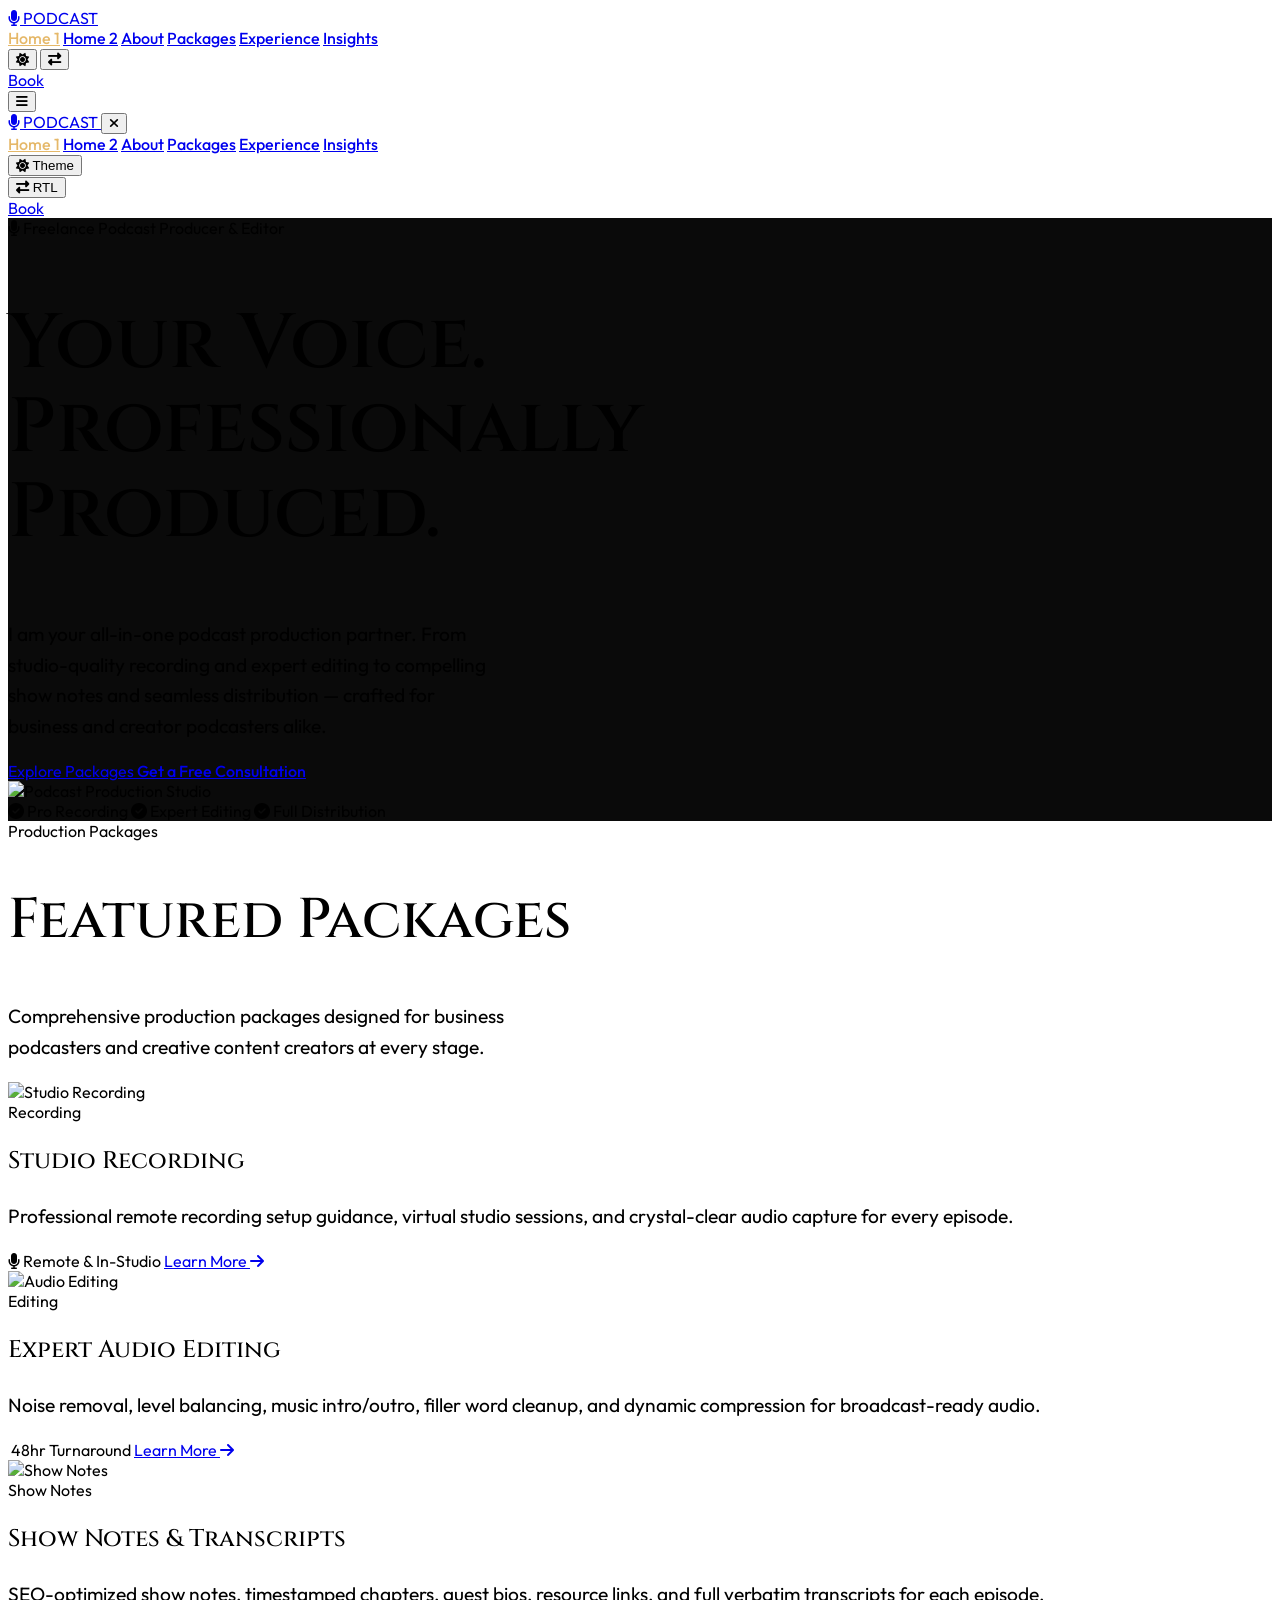
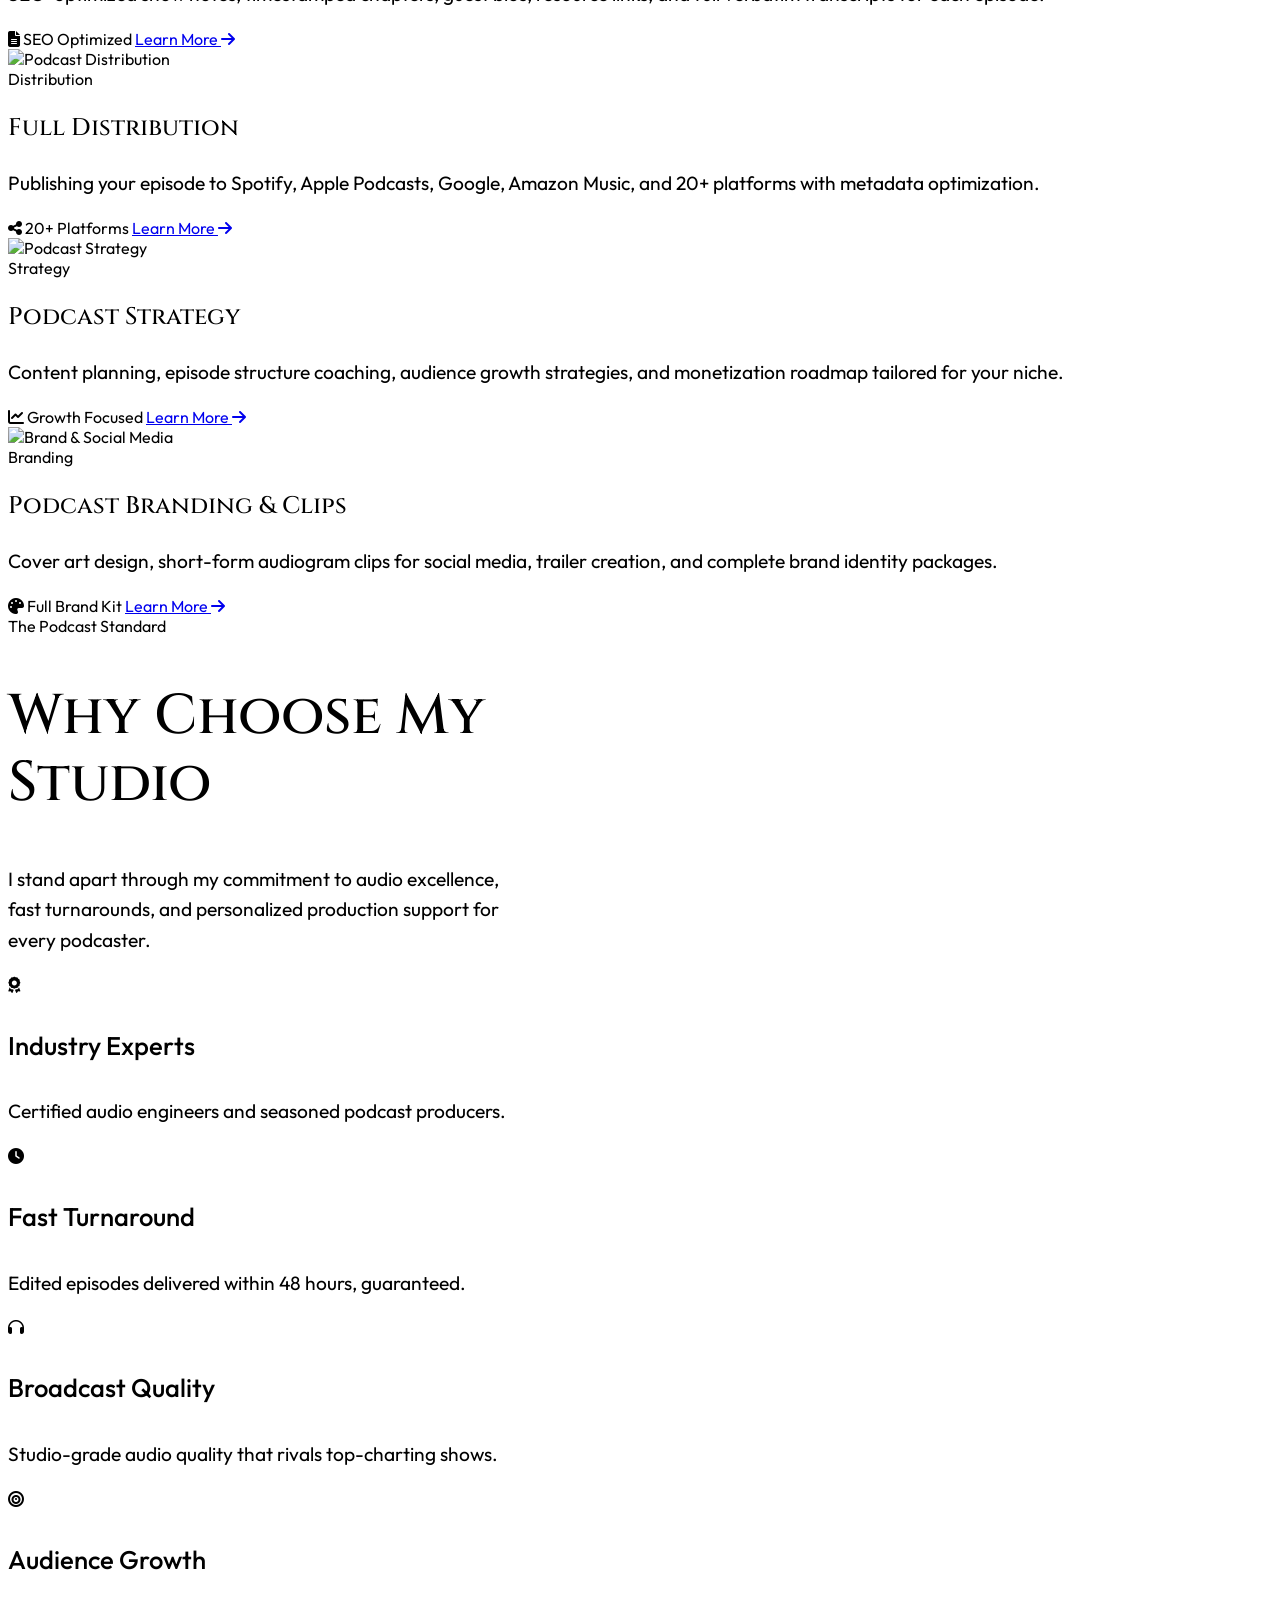
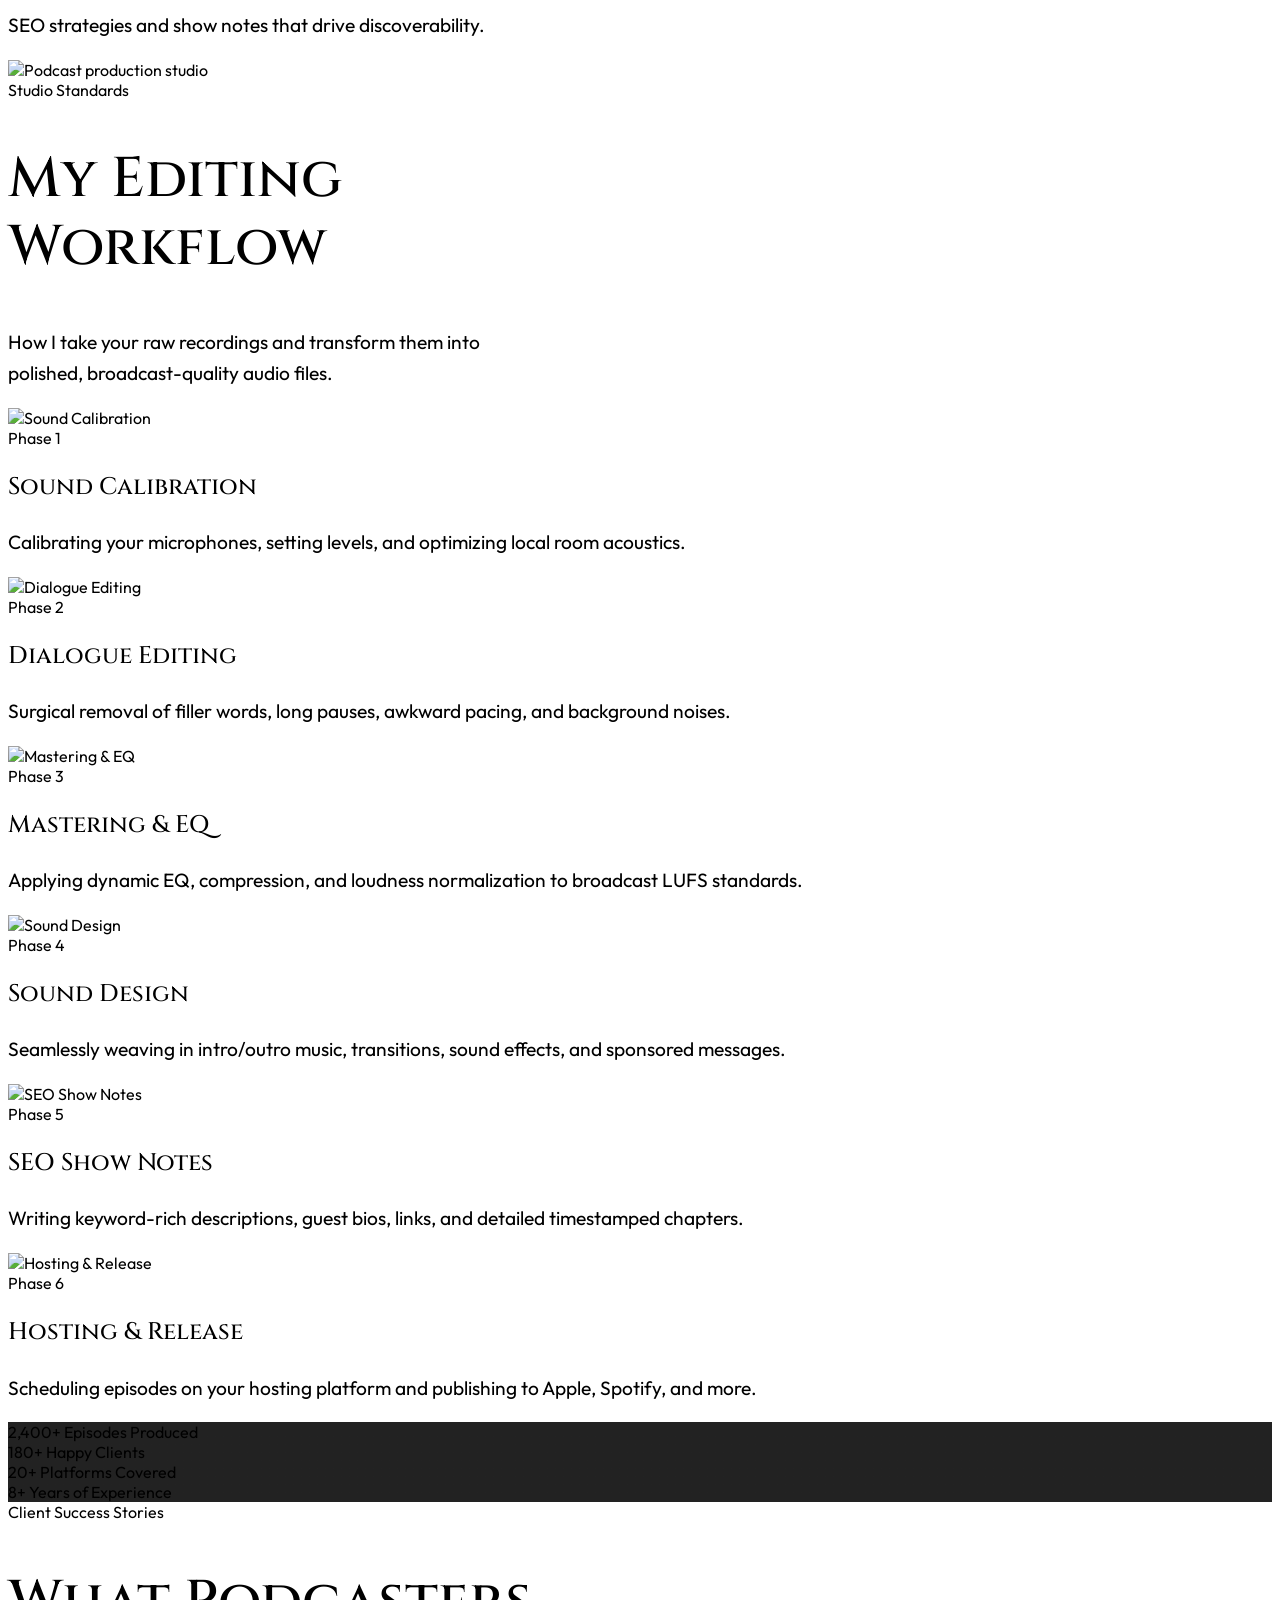
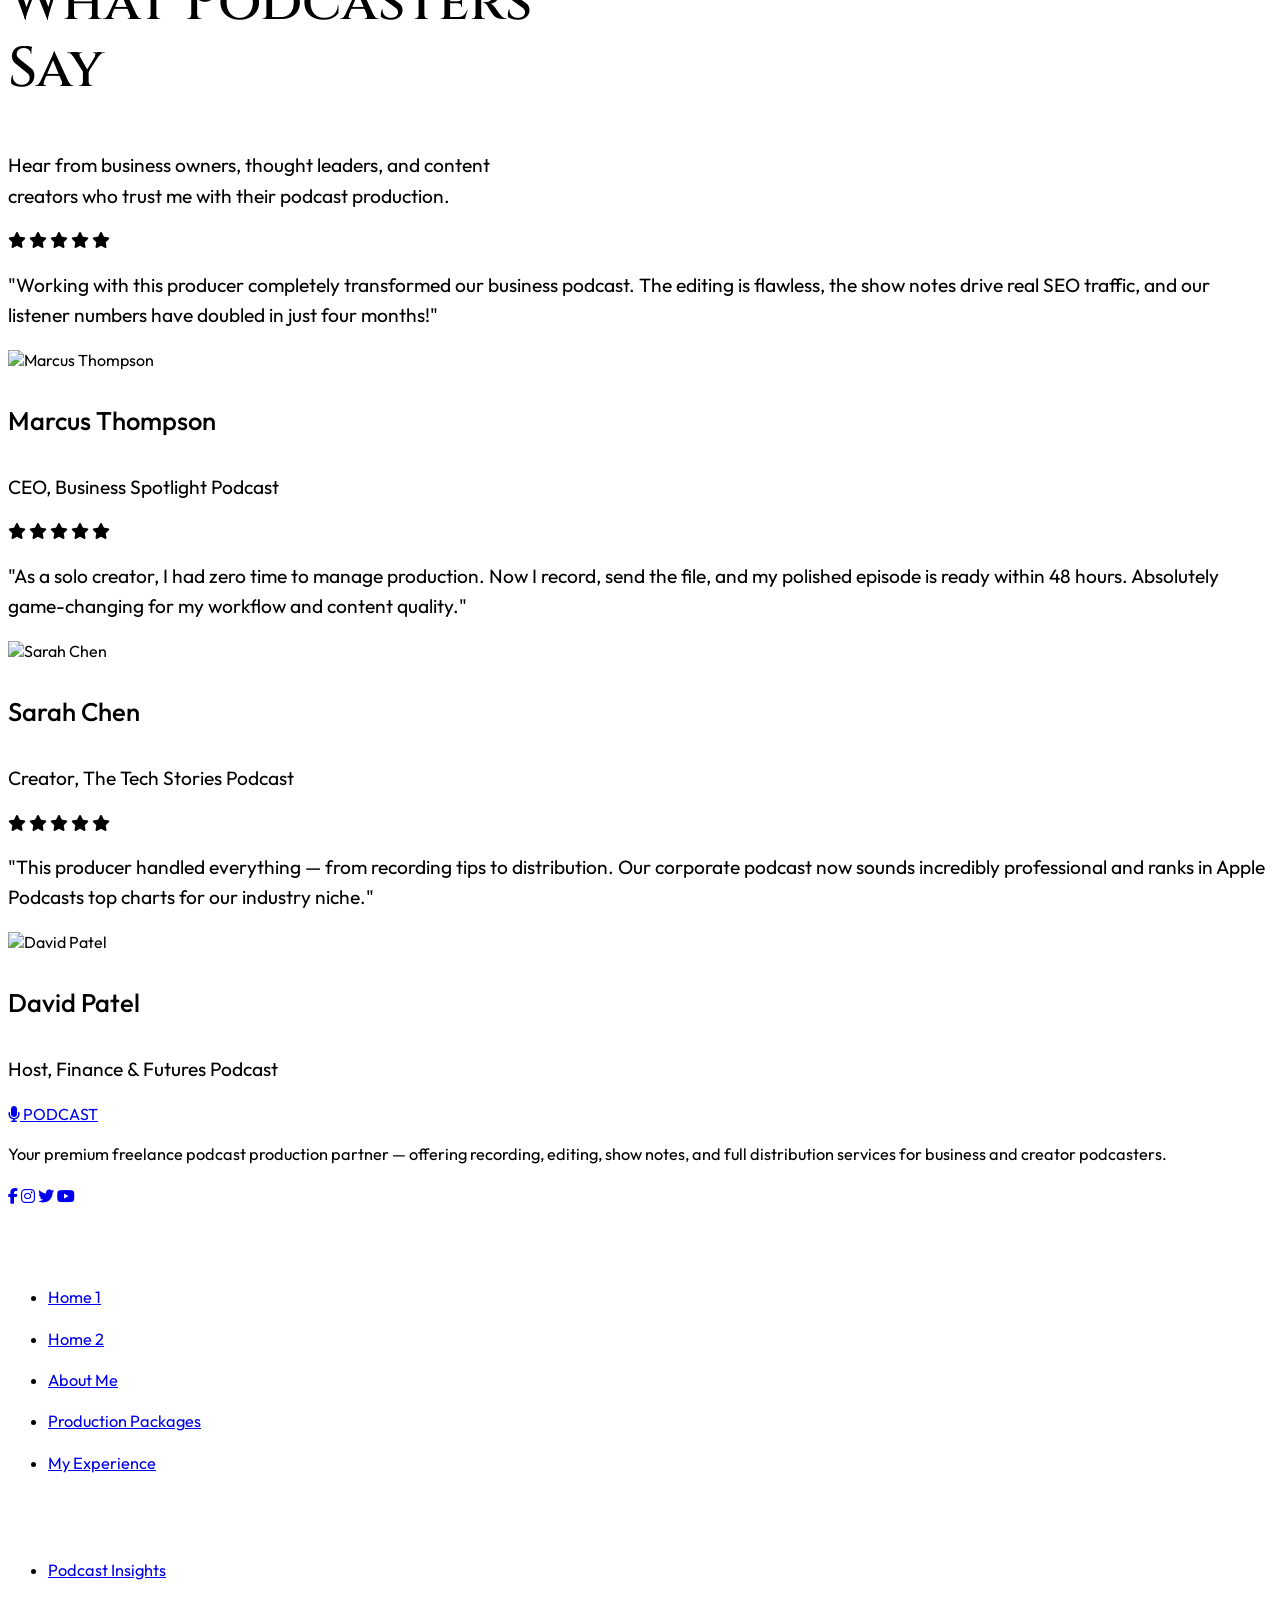
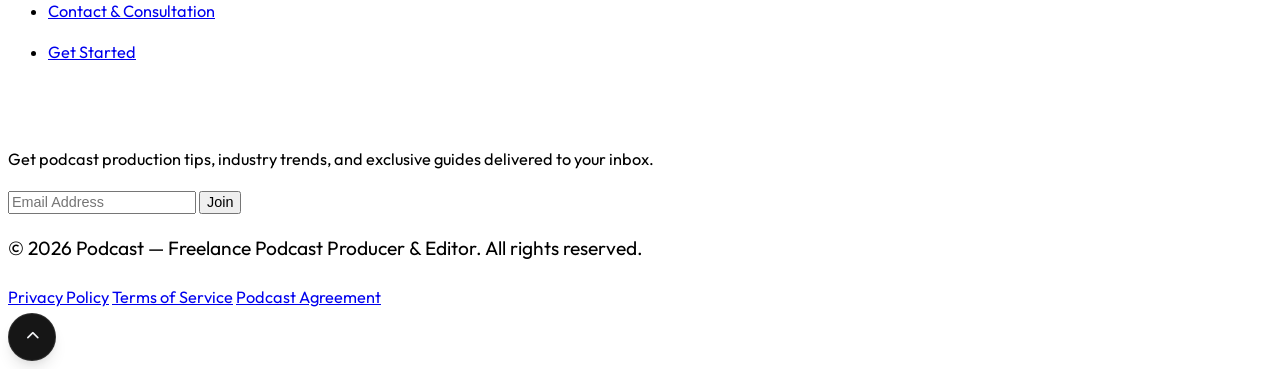
==== commit 1d43dc59: "U" ====
--- a/index.html
+++ b/index.html
@@ -22,9 +22,9 @@
         extend: {
           colors: {
             'brand-blue': {
-              DEFAULT: '#2563eb',
-              hover: '#1d4ed8',
-              dark: '#1e40af',
+              DEFAULT: '#e5b869',
+              hover: '#d4a359',
+              dark: '#b8893d',
             },
             'charcoal': {
               900: '#0a0a0a',
@@ -164,7 +164,7 @@
   <!-- HERO SECTION -->
   <section class="relative min-h-[90vh] md:min-h-[65vh] lg:min-h-[70vh] xl:min-h-[80vh] flex items-center justify-center pt-32 md:pt-24 lg:pt-28 xl:pt-40 pb-16 md:pb-12 lg:pb-16 xl:pb-24 overflow-hidden bg-cover bg-center hero-bg-responsive">
     <!-- Overlay ambient glow -->
-    <div class="absolute inset-0 bg-gradient-to-tr from-royal-blue/10 via-transparent to-purple-500/10 pointer-events-none"></div>
+    <div class="absolute inset-0 bg-gradient-to-tr from-brand-blue/15 via-transparent to-amber-500/10 pointer-events-none"></div>
 
     <div class="relative z-10 max-w-4xl mx-auto px-4 sm:px-6 lg:px-8 w-full text-center space-y-8">
       <span class="inline-block px-4 py-1.5 rounded-full text-xs font-semibold uppercase tracking-widest bg-brand-blue/10 text-brand-blue border border-brand-blue/20">
@@ -222,7 +222,7 @@
           <div class="relative h-56 overflow-hidden flex-shrink-0">
             <img src="https://madpandamedia.com.au/images/MPM%20Podcast%20Studio.jpg" alt="Studio Recording" class="w-full h-full object-cover group-hover:scale-105 transition-transform duration-500">
             <div class="absolute inset-0 bg-gradient-to-t from-charcoal-900/80 to-transparent"></div>
-            <span class="absolute bottom-4 left-4 bg-brand-blue text-black font-semibold text-[10px] uppercase tracking-wider px-3 py-1 rounded">Recording</span>
+            <span class="absolute bottom-4 left-4 bg-brand-blue text-black font-bold text-[10px] uppercase tracking-wider px-3 py-1 rounded">Recording</span>
           </div>
           <div class="p-6 flex flex-col justify-between flex-grow">
             <div class="space-y-4">
@@ -243,7 +243,7 @@
           <div class="relative h-56 overflow-hidden flex-shrink-0">
             <img src="https://www.premiumbeat.com/blog/wp-content/uploads/2023/12/equalization_audio_editing_cover.jpg" alt="Audio Editing" class="w-full h-full object-cover group-hover:scale-105 transition-transform duration-500">
             <div class="absolute inset-0 bg-gradient-to-t from-charcoal-900/80 to-transparent"></div>
-            <span class="absolute bottom-4 left-4 bg-brand-blue text-black font-semibold text-[10px] uppercase tracking-wider px-3 py-1 rounded">Editing</span>
+            <span class="absolute bottom-4 left-4 bg-brand-blue text-black font-bold text-[10px] uppercase tracking-wider px-3 py-1 rounded">Editing</span>
           </div>
           <div class="p-6 flex flex-col justify-between flex-grow">
             <div class="space-y-4">
@@ -264,7 +264,7 @@
           <div class="relative h-56 overflow-hidden flex-shrink-0">
             <img src="https://encrypted-tbn0.gstatic.com/images?q=tbn:ANd9GcRHZqMYXIs-QDGXlfrpvm5a8jI42zFXWj_joPcEZpMLS_UarOpgAsNEjZs&s=10" alt="Show Notes" class="w-full h-full object-cover group-hover:scale-105 transition-transform duration-500">
             <div class="absolute inset-0 bg-gradient-to-t from-charcoal-900/80 to-transparent"></div>
-            <span class="absolute bottom-4 left-4 bg-brand-blue text-black font-semibold text-[10px] uppercase tracking-wider px-3 py-1 rounded">Show Notes</span>
+            <span class="absolute bottom-4 left-4 bg-brand-blue text-black font-bold text-[10px] uppercase tracking-wider px-3 py-1 rounded">Show Notes</span>
           </div>
           <div class="p-6 flex flex-col justify-between flex-grow">
             <div class="space-y-4">
@@ -285,7 +285,7 @@
           <div class="relative h-56 overflow-hidden flex-shrink-0">
             <img src="https://encrypted-tbn0.gstatic.com/images?q=tbn:ANd9GcQRSYqqp1oz2RJWqdqJsFzhLo7s32Mo_cKgIWE5fRP9QIFLPOgkEXU0BMHP&s=10" alt="Podcast Distribution" class="w-full h-full object-cover group-hover:scale-105 transition-transform duration-500">
             <div class="absolute inset-0 bg-gradient-to-t from-charcoal-900/80 to-transparent"></div>
-            <span class="absolute bottom-4 left-4 bg-brand-blue text-black font-semibold text-[10px] uppercase tracking-wider px-3 py-1 rounded">Distribution</span>
+            <span class="absolute bottom-4 left-4 bg-brand-blue text-black font-bold text-[10px] uppercase tracking-wider px-3 py-1 rounded">Distribution</span>
           </div>
           <div class="p-6 flex flex-col justify-between flex-grow">
             <div class="space-y-4">
@@ -306,7 +306,7 @@
           <div class="relative h-56 overflow-hidden flex-shrink-0">
             <img src="https://jasoncercone.com/wp-content/uploads/2026/02/Podcasting-Strategy-Simplified-Logo-scaled.jpg" alt="Podcast Strategy" class="w-full h-full object-cover group-hover:scale-105 transition-transform duration-500">
             <div class="absolute inset-0 bg-gradient-to-t from-charcoal-900/80 to-transparent"></div>
-            <span class="absolute bottom-4 left-4 bg-brand-blue text-black font-semibold text-[10px] uppercase tracking-wider px-3 py-1 rounded">Strategy</span>
+            <span class="absolute bottom-4 left-4 bg-brand-blue text-black font-bold text-[10px] uppercase tracking-wider px-3 py-1 rounded">Strategy</span>
           </div>
           <div class="p-6 flex flex-col justify-between flex-grow">
             <div class="space-y-4">
@@ -327,7 +327,7 @@
           <div class="relative h-56 overflow-hidden flex-shrink-0">
             <img src="https://media.istockphoto.com/id/2166869543/vector/podcast-webcast-audio-record-concept-logo-podcast-radio-sign-audio-record-concept-vector.jpg?s=612x612&w=0&k=20&c=AaT6e5vGVNQZcJajQhVKvhF9IklbsPAS-NuJFvqOMyE=" alt="Brand & Social Media" class="w-full h-full object-cover group-hover:scale-105 transition-transform duration-500">
             <div class="absolute inset-0 bg-gradient-to-t from-charcoal-900/80 to-transparent"></div>
-            <span class="absolute bottom-4 left-4 bg-brand-blue text-black font-semibold text-[10px] uppercase tracking-wider px-3 py-1 rounded">Branding</span>
+            <span class="absolute bottom-4 left-4 bg-brand-blue text-black font-bold text-[10px] uppercase tracking-wider px-3 py-1 rounded">Branding</span>
           </div>
           <div class="p-6 flex flex-col justify-between flex-grow">
             <div class="space-y-4">
@@ -444,7 +444,7 @@
           <div class="relative aspect-[4/3] overflow-hidden flex-shrink-0">
             <img src="https://encrypted-tbn0.gstatic.com/images?q=tbn:ANd9GcS48vj_JHpLeURLCR2kcukYBM1Dx5grYcab3fX5c1wucLUlVrDiSISjxjIC&s=10" alt="Sound Calibration" class="w-full h-full object-cover group-hover:scale-105 transition-transform duration-500">
             <div class="absolute inset-0 bg-gradient-to-t from-charcoal-900/60 to-transparent"></div>
-            <span class="absolute top-4 left-4 bg-brand-blue text-black font-semibold text-[10px] uppercase tracking-wider px-3 py-1 rounded-full">Phase 1</span>
+            <span class="absolute top-4 left-4 bg-brand-blue text-black font-bold text-[10px] uppercase tracking-wider px-3 py-1 rounded-full">Phase 1</span>
           </div>
           <div class="p-6 flex flex-col justify-between flex-grow text-center">
             <div class="space-y-3">
@@ -461,7 +461,7 @@
           <div class="relative aspect-[4/3] overflow-hidden flex-shrink-0">
             <img src="https://images.squarespace-cdn.com/content/v1/60900a8ced45e2004fc597f9/1634216322540-X0OV3OB2UH5JQX82P1CD/Nugen+-+Dialogue+Editing+blog+post.png" alt="Dialogue Editing" class="w-full h-full object-cover group-hover:scale-105 transition-transform duration-500">
             <div class="absolute inset-0 bg-gradient-to-t from-charcoal-900/60 to-transparent"></div>
-            <span class="absolute top-4 left-4 bg-brand-blue text-black font-semibold text-[10px] uppercase tracking-wider px-3 py-1 rounded-full">Phase 2</span>
+            <span class="absolute top-4 left-4 bg-brand-blue text-black font-bold text-[10px] uppercase tracking-wider px-3 py-1 rounded-full">Phase 2</span>
           </div>
           <div class="p-6 flex flex-col justify-between flex-grow text-center">
             <div class="space-y-3">
@@ -478,7 +478,7 @@
           <div class="relative aspect-[4/3] overflow-hidden flex-shrink-0">
             <img src="https://static.wixstatic.com/media/492754_4d5987288f644782b47b779c7194cb5c~mv2_d_6000_4000_s_4_2.jpg/v1/fill/w_480,h_320,al_c,q_80,usm_0.66_1.00_0.01,enc_avif,quality_auto/492754_4d5987288f644782b47b779c7194cb5c~mv2_d_6000_4000_s_4_2.jpg" alt="Mastering & EQ" class="w-full h-full object-cover group-hover:scale-105 transition-transform duration-500">
             <div class="absolute inset-0 bg-gradient-to-t from-charcoal-900/60 to-transparent"></div>
-            <span class="absolute top-4 left-4 bg-brand-blue text-black font-semibold text-[10px] uppercase tracking-wider px-3 py-1 rounded-full">Phase 3</span>
+            <span class="absolute top-4 left-4 bg-brand-blue text-black font-bold text-[10px] uppercase tracking-wider px-3 py-1 rounded-full">Phase 3</span>
           </div>
           <div class="p-6 flex flex-col justify-between flex-grow text-center">
             <div class="space-y-3">
@@ -495,7 +495,7 @@
           <div class="relative aspect-[4/3] overflow-hidden flex-shrink-0">
             <img src="https://media.licdn.com/dms/image/v2/C5612AQEDFYKqiYVUfw/article-cover_image-shrink_720_1280/article-cover_image-shrink_720_1280/0/1635795860877?e=2147483647&v=beta&t=a8ZpyCggSLc2Owk4tE9GtHeOOxZnqHSnbXAXCnS_KWY" alt="Sound Design" class="w-full h-full object-cover group-hover:scale-105 transition-transform duration-500">
             <div class="absolute inset-0 bg-gradient-to-t from-charcoal-900/60 to-transparent"></div>
-            <span class="absolute top-4 left-4 bg-brand-blue text-black font-semibold text-[10px] uppercase tracking-wider px-3 py-1 rounded-full">Phase 4</span>
+            <span class="absolute top-4 left-4 bg-brand-blue text-black font-bold text-[10px] uppercase tracking-wider px-3 py-1 rounded-full">Phase 4</span>
           </div>
           <div class="p-6 flex flex-col justify-between flex-grow text-center">
             <div class="space-y-3">
@@ -512,7 +512,7 @@
           <div class="relative aspect-[4/3] overflow-hidden flex-shrink-0">
             <img src="https://weeditpodcasts.com/wp-content/uploads/2021/03/business-black-finance-pen-paperwork-planning-meeting-corporate-data-brainstorming_t20_K6z0lX-5.jpg" alt="SEO Show Notes" class="w-full h-full object-cover group-hover:scale-105 transition-transform duration-500">
             <div class="absolute inset-0 bg-gradient-to-t from-charcoal-900/60 to-transparent"></div>
-            <span class="absolute top-4 left-4 bg-brand-blue text-black font-semibold text-[10px] uppercase tracking-wider px-3 py-1 rounded-full">Phase 5</span>
+            <span class="absolute top-4 left-4 bg-brand-blue text-black font-bold text-[10px] uppercase tracking-wider px-3 py-1 rounded-full">Phase 5</span>
           </div>
           <div class="p-6 flex flex-col justify-between flex-grow text-center">
             <div class="space-y-3">
@@ -529,7 +529,7 @@
           <div class="relative aspect-[4/3] overflow-hidden flex-shrink-0">
             <img src="https://rss.com/blog/wp-content/uploads/2020/03/convertkit-CbLJAUI_js-unsplash-scaled-e1586370624584.jpg" alt="Hosting & Release" class="w-full h-full object-cover group-hover:scale-105 transition-transform duration-500">
             <div class="absolute inset-0 bg-gradient-to-t from-charcoal-900/60 to-transparent"></div>
-            <span class="absolute top-4 left-4 bg-brand-blue text-black font-semibold text-[10px] uppercase tracking-wider px-3 py-1 rounded-full">Phase 6</span>
+            <span class="absolute top-4 left-4 bg-brand-blue text-black font-bold text-[10px] uppercase tracking-wider px-3 py-1 rounded-full">Phase 6</span>
           </div>
           <div class="p-6 flex flex-col justify-between flex-grow text-center">
             <div class="space-y-3">
@@ -719,7 +719,7 @@
           <form id="newsletter-form" class="space-y-2">
             <div class="relative">
               <input type="email" placeholder="Email Address" required class="w-full bg-white dark:bg-charcoal-800 border border-gray-200 dark:border-white/10 text-gray-900 dark:text-white rounded-full px-4 py-2 text-xs focus:outline-none focus:border-brand-blue">
-              <button type="submit" class="absolute right-1.5 top-1.5 bg-brand-blue hover:bg-brand-blue-hover text-black px-3 py-1 rounded-full text-xs font-semibold">Join</button>
+              <button type="submit" class="absolute right-1.5 top-1.5 bg-brand-blue hover:bg-brand-blue-hover text-black px-3 py-1 rounded-full text-xs font-bold">Join</button>
             </div>
           </form>
         </div>
--- a/assets/css/custom.css
+++ b/assets/css/custom.css
@@ -3,8 +3,8 @@
 :root {
   --font-serif: 'Cinzel', serif;
   --font-sans: 'Outfit', sans-serif;
-  --color-brand-blue: #2563eb;
-  --color-brand-blue-hover: #1d4ed8;
+  --color-brand-blue: #e5b869;
+  --color-brand-blue-hover: #d4a359;
   --color-dark: #0a0a0a;
 }
 
@@ -71,11 +71,11 @@
 
 /* Custom glow animations */
 .glow-brand-blue {
-  box-shadow: 0 0 20px rgba(37, 99, 235, 0.15);
+  box-shadow: 0 0 20px rgba(229, 184, 105, 0.2);
 }
 
 .glow-brand-blue-hover:hover {
-  box-shadow: 0 0 30px rgba(37, 99, 235, 0.3);
+  box-shadow: 0 0 30px rgba(229, 184, 105, 0.35);
 }
 
 /* RTL layout helpers */
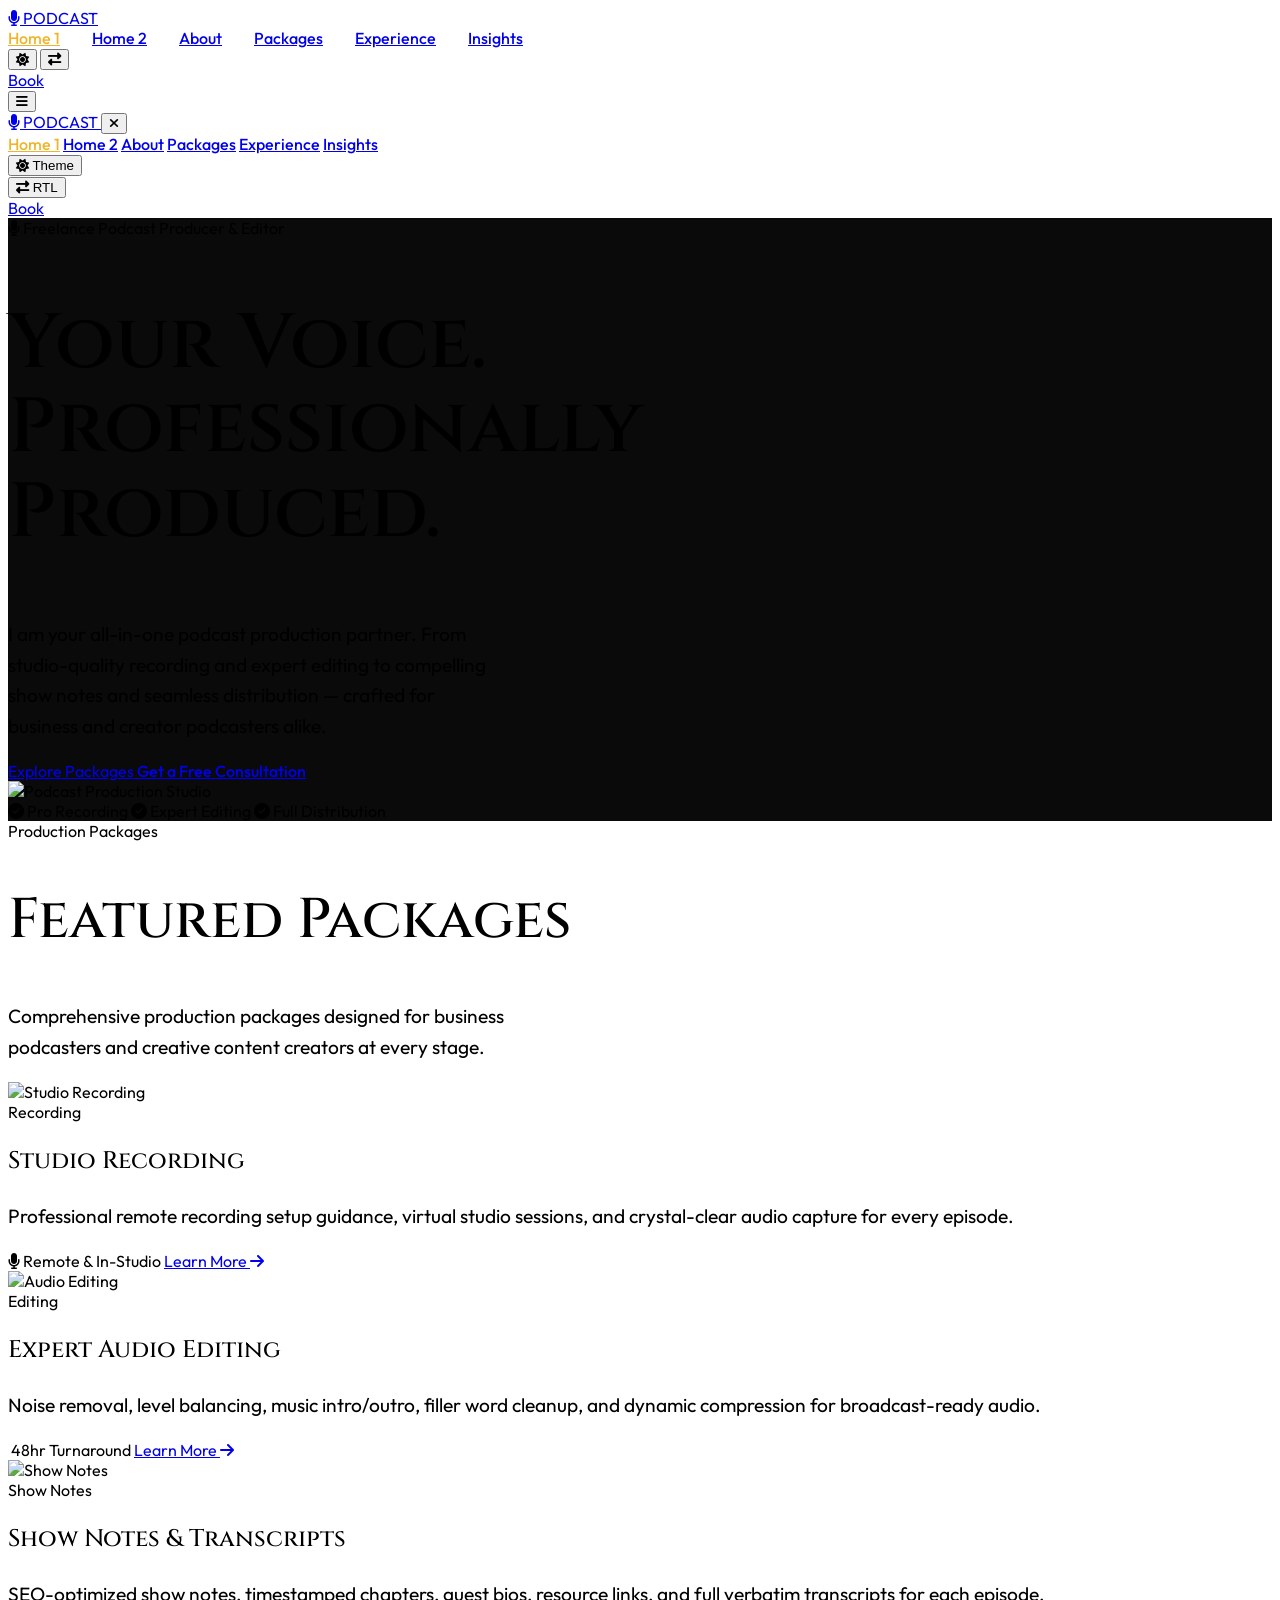
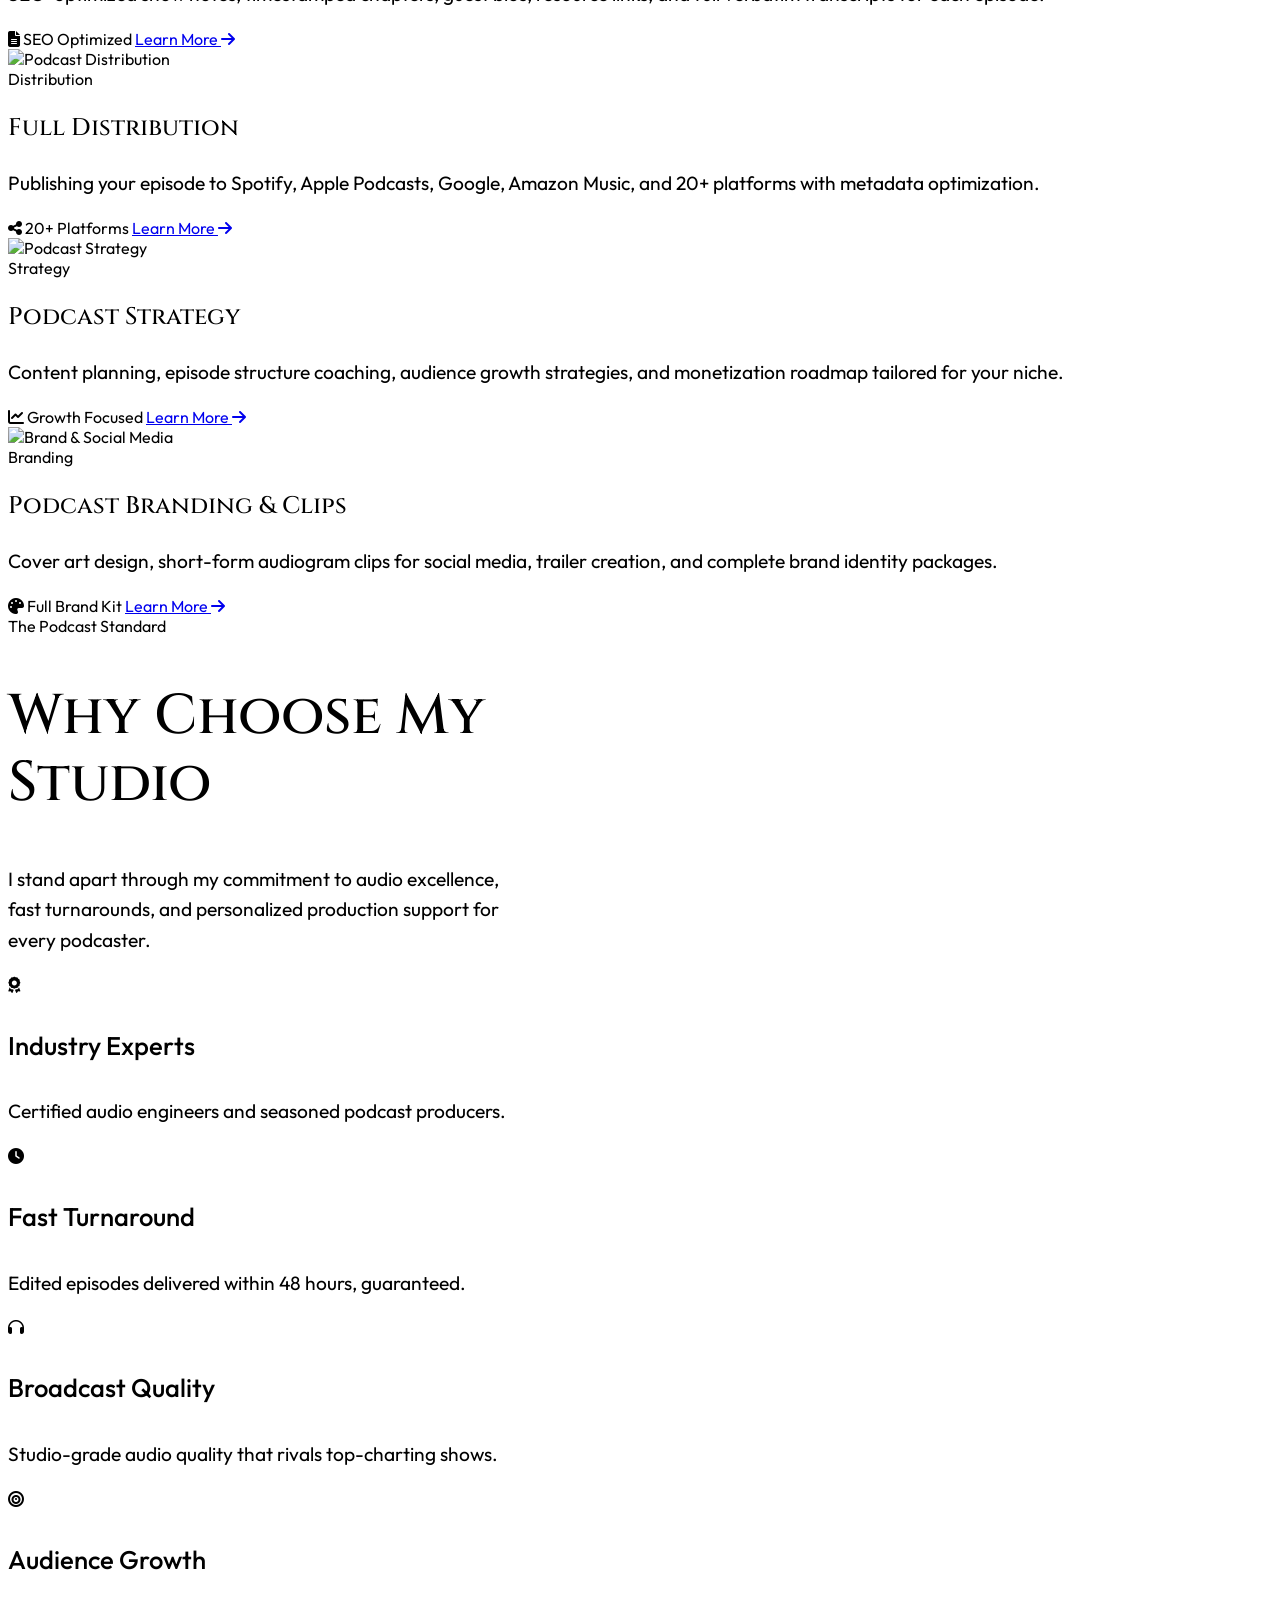
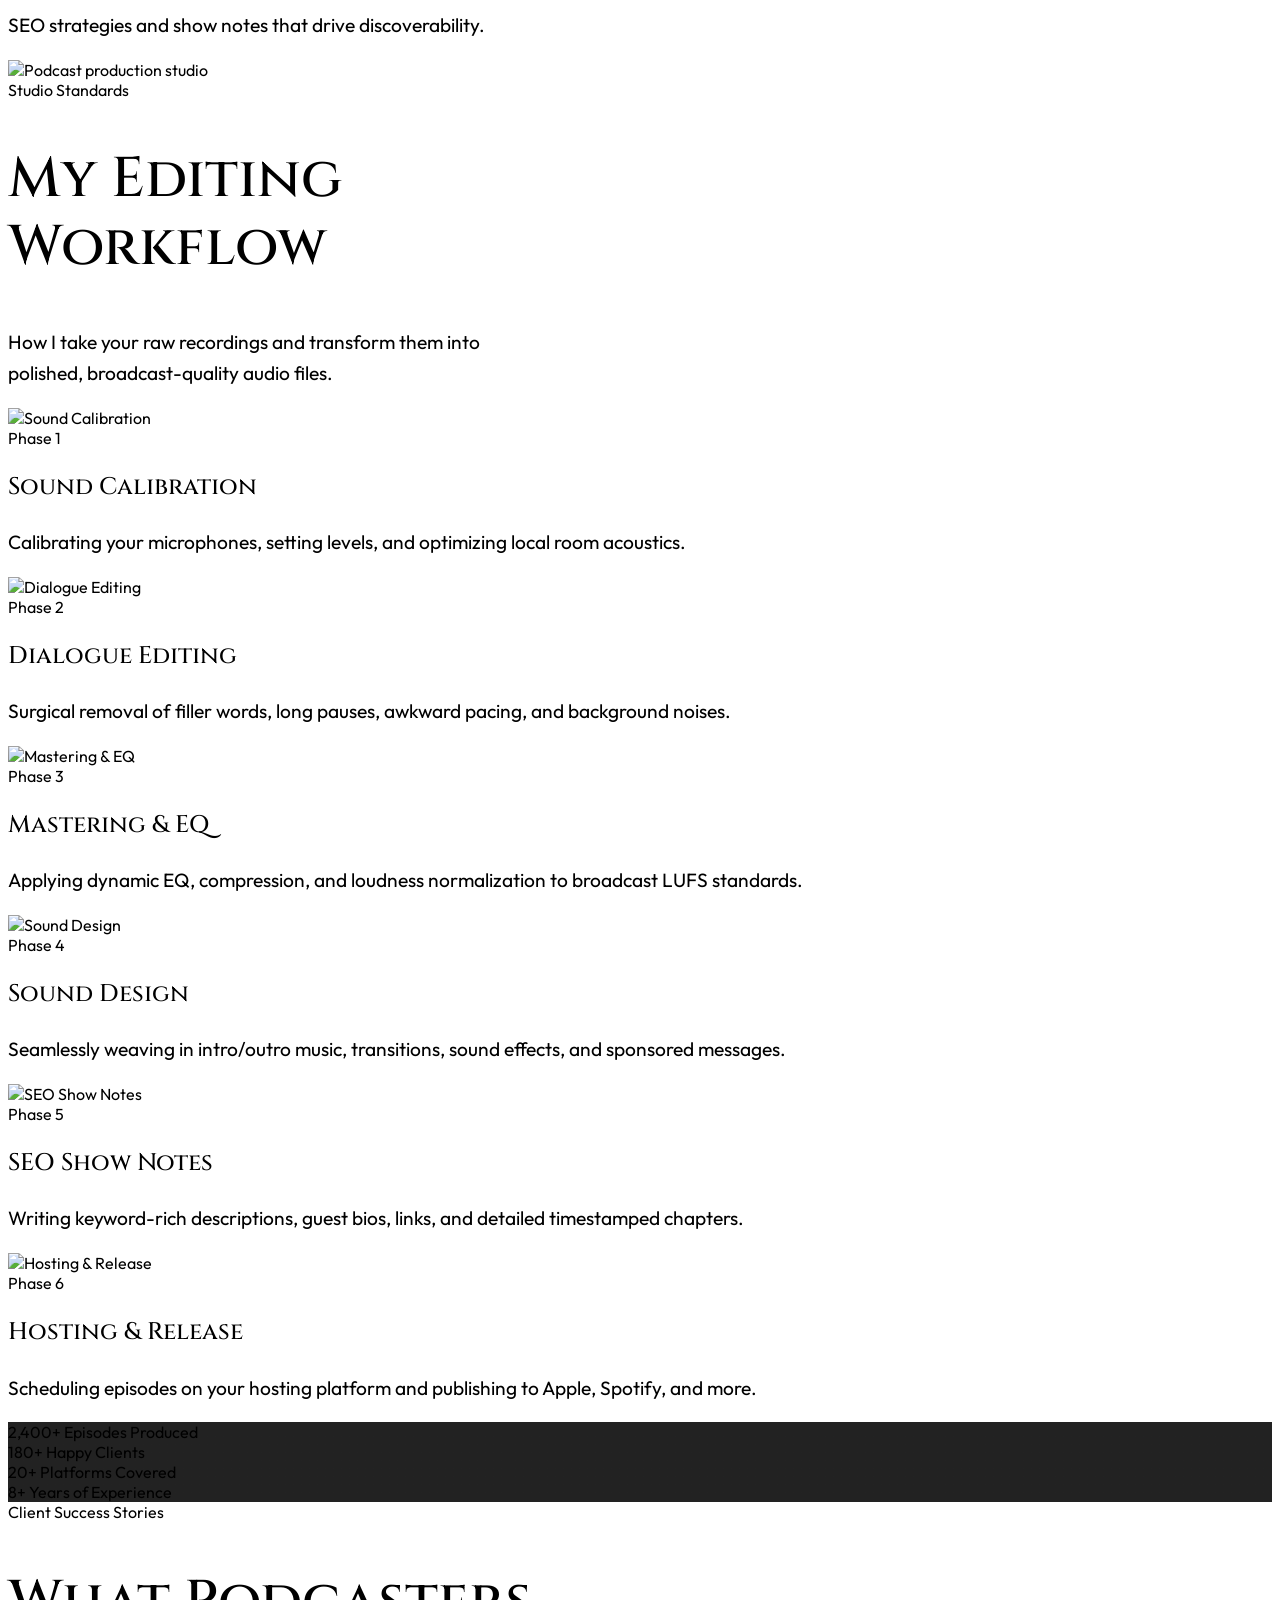
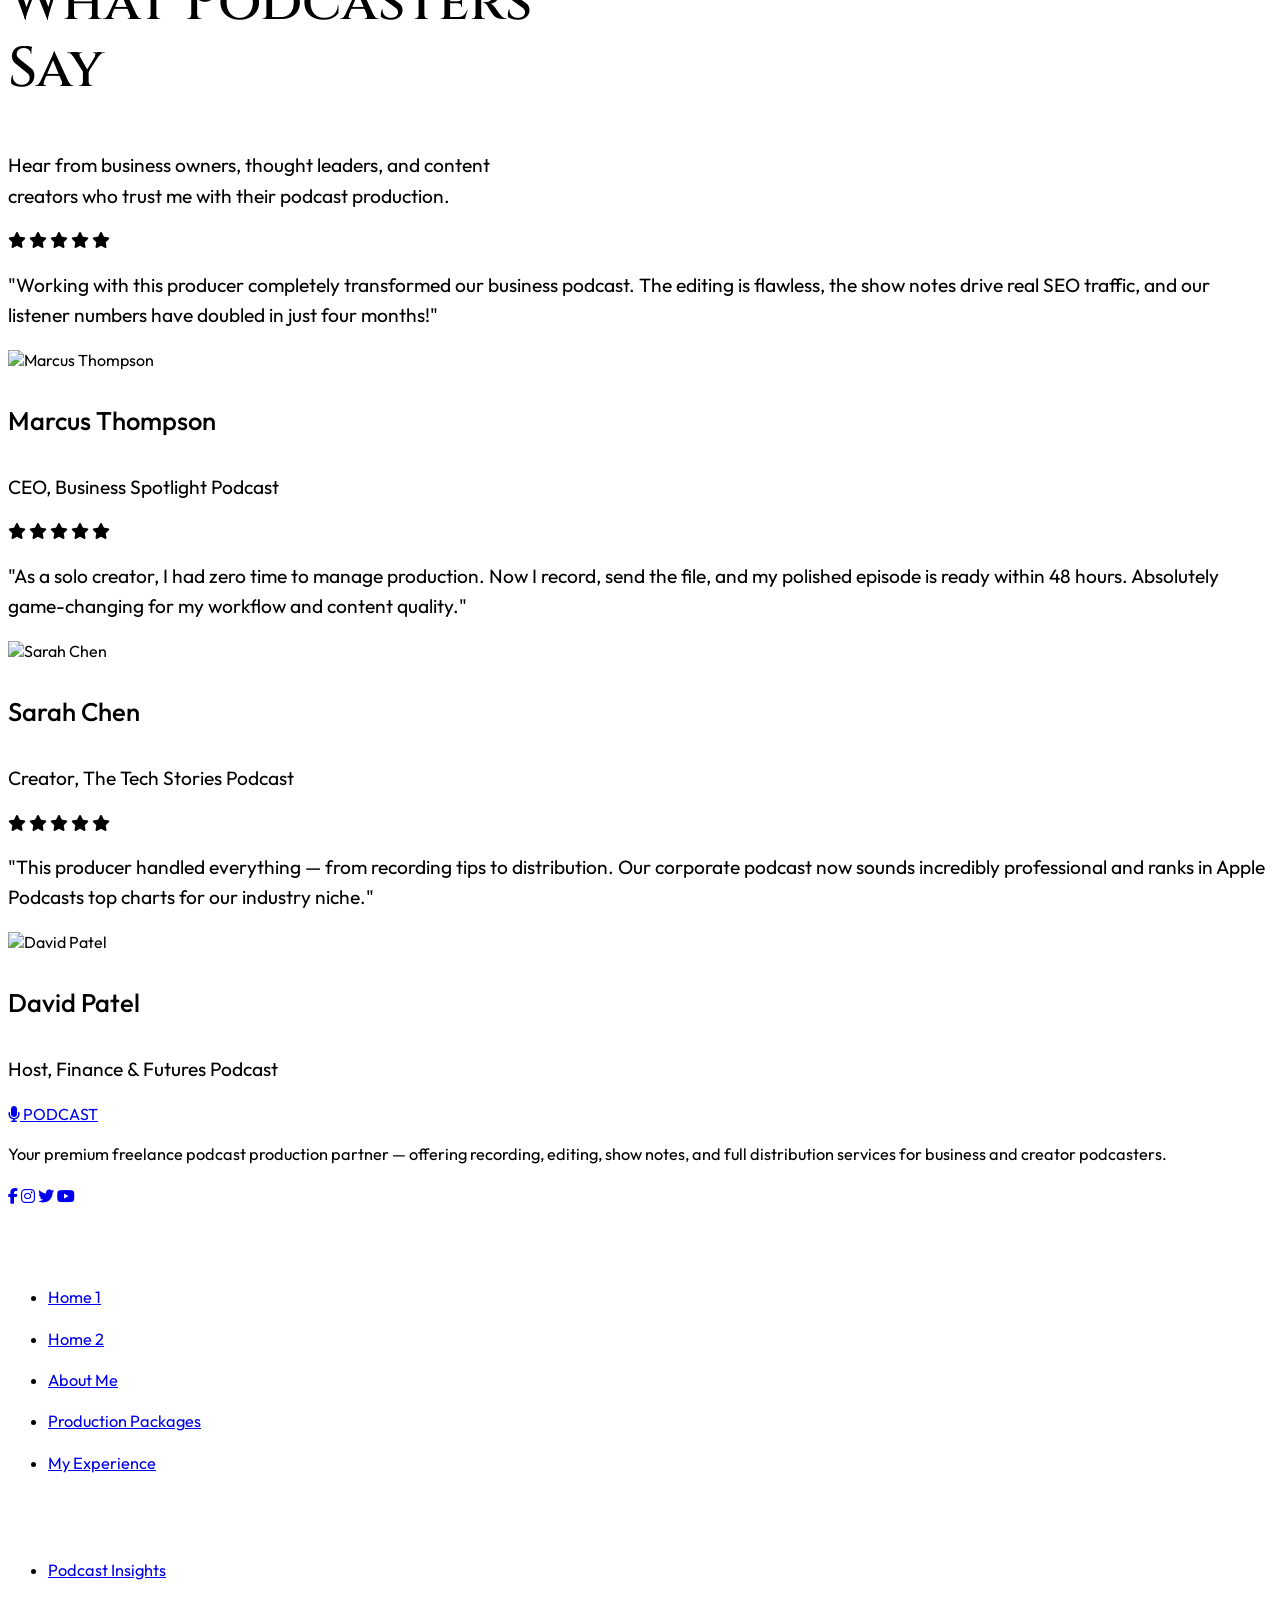
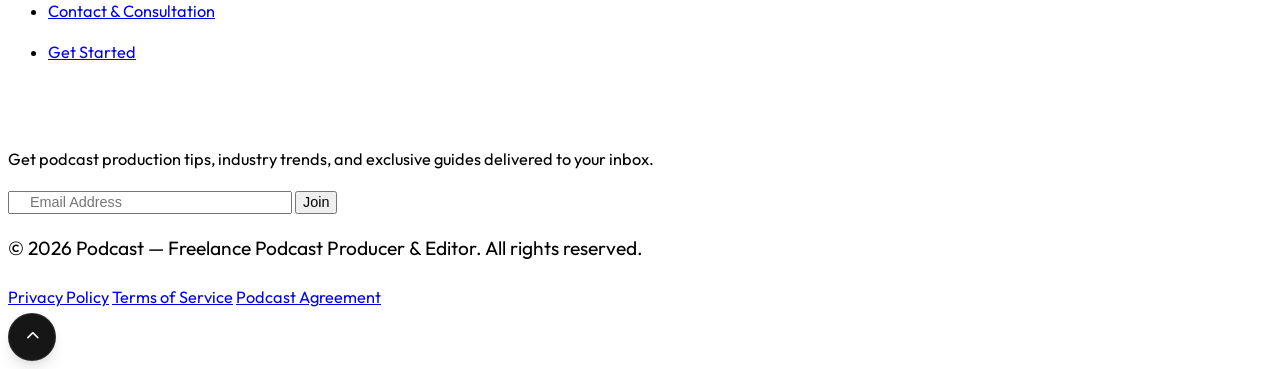
==== commit 9f3d479f: "U" ====
--- a/index.html
+++ b/index.html
@@ -22,8 +22,8 @@
         extend: {
           colors: {
             'brand-blue': {
-              DEFAULT: '#e5b869',
-              hover: '#d4a359',
+              DEFAULT: '#f0b429',
+              hover: '#d99f1e',
               dark: '#b8893d',
             },
             'charcoal': {
@@ -70,15 +70,15 @@
       <div class="flex items-center justify-between h-16">
         
         <!-- Logo -->
-        <a href="index.html" class="flex items-center space-x-2 gap-2 text-white font-serif tracking-widest text-xl md:text-2xl font-bold group">
-          <span class="text-brand-blue group-hover:text-white transition-colors duration-300">
+        <a href="index.html" class="flex items-center space-x-2 gap-2 text-white font-serif tracking-widest text-xl md:text-2xl font-bold">
+          <span class="text-brand-blue">
             <i class="fas fa-microphone"></i>
           </span>
           <span class="text-gray-900 dark:text-white">PODCAST</span>
         </a>
 
         <!-- Desktop Navigation Links -->
-        <nav class="hidden lg:flex items-center lg:space-x-4 lg:mx-6 xl:space-x-8 xl:mx-10">
+        <nav class="hidden lg:flex items-center gap-4 xl:gap-8 lg:mx-6 xl:mx-10">
           <a href="index.html" class="nav-link font-medium text-sm tracking-wider uppercase text-gray-900 dark:text-white hover:text-brand-blue transition-colors py-2 border-b-2 border-transparent">Home 1</a>
           <a href="home2.html" class="nav-link font-medium text-sm tracking-wider uppercase text-gray-600 dark:text-gray-300 hover:text-brand-blue dark:hover:text-brand-blue transition-colors py-2 border-b-2 border-transparent">Home 2</a>
           <a href="about.html" class="nav-link font-medium text-sm tracking-wider uppercase text-gray-600 dark:text-gray-300 hover:text-brand-blue dark:hover:text-brand-blue transition-colors py-2 border-b-2 border-transparent">About</a>
@@ -718,8 +718,8 @@
           <p class="text-xs text-gray-700 dark:text-gray-300">Get podcast production tips, industry trends, and exclusive guides delivered to your inbox.</p>
           <form id="newsletter-form" class="space-y-2">
             <div class="relative">
-              <input type="email" placeholder="Email Address" required class="w-full bg-white dark:bg-charcoal-800 border border-gray-200 dark:border-white/10 text-gray-900 dark:text-white rounded-full px-4 py-2 text-xs focus:outline-none focus:border-brand-blue">
-              <button type="submit" class="absolute right-1.5 top-1.5 bg-brand-blue hover:bg-brand-blue-hover text-black px-3 py-1 rounded-full text-xs font-bold">Join</button>
+              <input type="email" placeholder="Email Address" required class="w-full bg-white dark:bg-charcoal-800 border border-gray-200 dark:border-white/10 text-gray-900 dark:text-white rounded-full ltr:pl-4 ltr:pr-20 rtl:pr-4 rtl:pl-20 py-2 text-xs focus:outline-none focus:border-brand-blue">
+              <button type="submit" class="absolute ltr:right-1.5 rtl:left-1.5 top-1.5 bg-brand-blue hover:bg-brand-blue-hover text-black px-3 py-1 rounded-full text-xs font-bold">Join</button>
             </div>
           </form>
         </div>
@@ -728,7 +728,7 @@
 
       <div class="border-t border-gray-200 dark:border-white/5 mt-12 pt-6 flex flex-col md:flex-row items-center justify-between text-xs text-gray-600 dark:text-gray-400 gap-4">
         <p>&copy; 2026 Podcast — Freelance Podcast Producer & Editor. All rights reserved.</p>
-        <div class="flex space-x-6 gap-2">
+        <div class="flex items-center gap-6">
           <a href="#" class="hover:text-gray-900 dark:hover:text-white">Privacy Policy</a>
           <a href="#" class="hover:text-gray-900 dark:hover:text-white">Terms of Service</a>
           <a href="#" class="hover:text-gray-900 dark:hover:text-white">Podcast Agreement</a>
--- a/assets/css/custom.css
+++ b/assets/css/custom.css
@@ -3,8 +3,8 @@
 :root {
   --font-serif: 'Cinzel', serif;
   --font-sans: 'Outfit', sans-serif;
-  --color-brand-blue: #e5b869;
-  --color-brand-blue-hover: #d4a359;
+  --color-brand-blue: #f0b429;
+  --color-brand-blue-hover: #d99f1e;
   --color-dark: #0a0a0a;
 }
 
@@ -304,4 +304,65 @@
     padding-top: 7.5rem !important;
     padding-bottom: 3.5rem !important;
   }
+}
+
+/* Header navigation spacing fix for LTR & RTL */
+header nav {
+  display: flex !important;
+  gap: 1.25rem !important;
+}
+
+@media (min-width: 1280px) {
+  header nav {
+    gap: 2rem !important;
+  }
+}
+
+html[dir="rtl"] header nav {
+  direction: rtl;
+  gap: 1.25rem !important;
+}
+
+@media (min-width: 1280px) {
+  html[dir="rtl"] header nav {
+    gap: 2rem !important;
+  }
+}
+
+/* Footer newsletter input LTR & RTL layout fixes */
+#newsletter-form .relative input[type="email"] {
+  padding-right: 5rem !important;
+  padding-left: 1.25rem !important;
+}
+
+#newsletter-form .relative button[type="submit"] {
+  right: 0.375rem !important;
+  left: auto !important;
+}
+
+html[dir="rtl"] #newsletter-form .relative input[type="email"] {
+  padding-left: 5rem !important;
+  padding-right: 1.25rem !important;
+  text-align: right !important;
+}
+
+html[dir="rtl"] #newsletter-form .relative button[type="submit"] {
+  left: 0.375rem !important;
+  right: auto !important;
+}
+
+/* FAQ Accordion typography & RTL fixes */
+details summary {
+  gap: 1rem !important;
+}
+
+details summary h3 {
+  direction: ltr !important;
+  unicode-bidi: isolate !important;
+}
+
+html[dir="rtl"] details summary h3 {
+  direction: ltr !important;
+  unicode-bidi: isolate !important;
+  text-align: right !important;
 }
